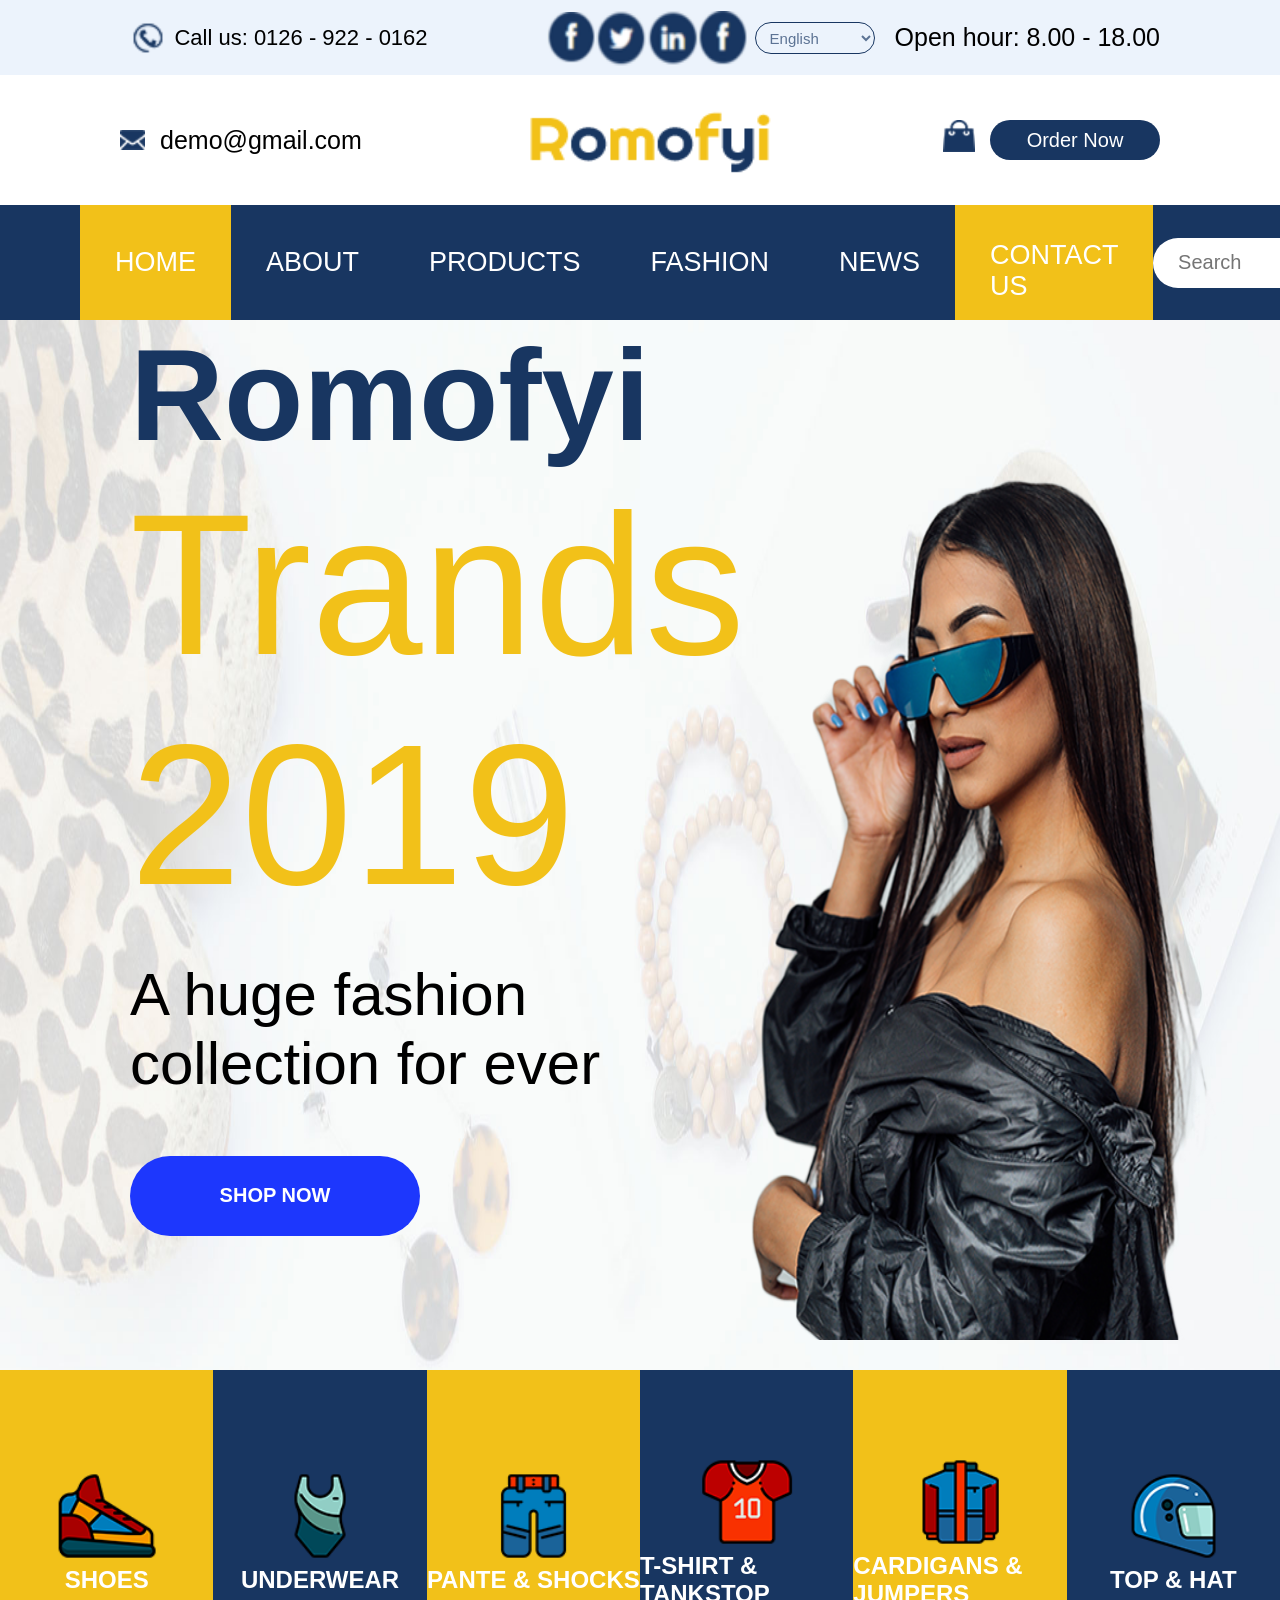
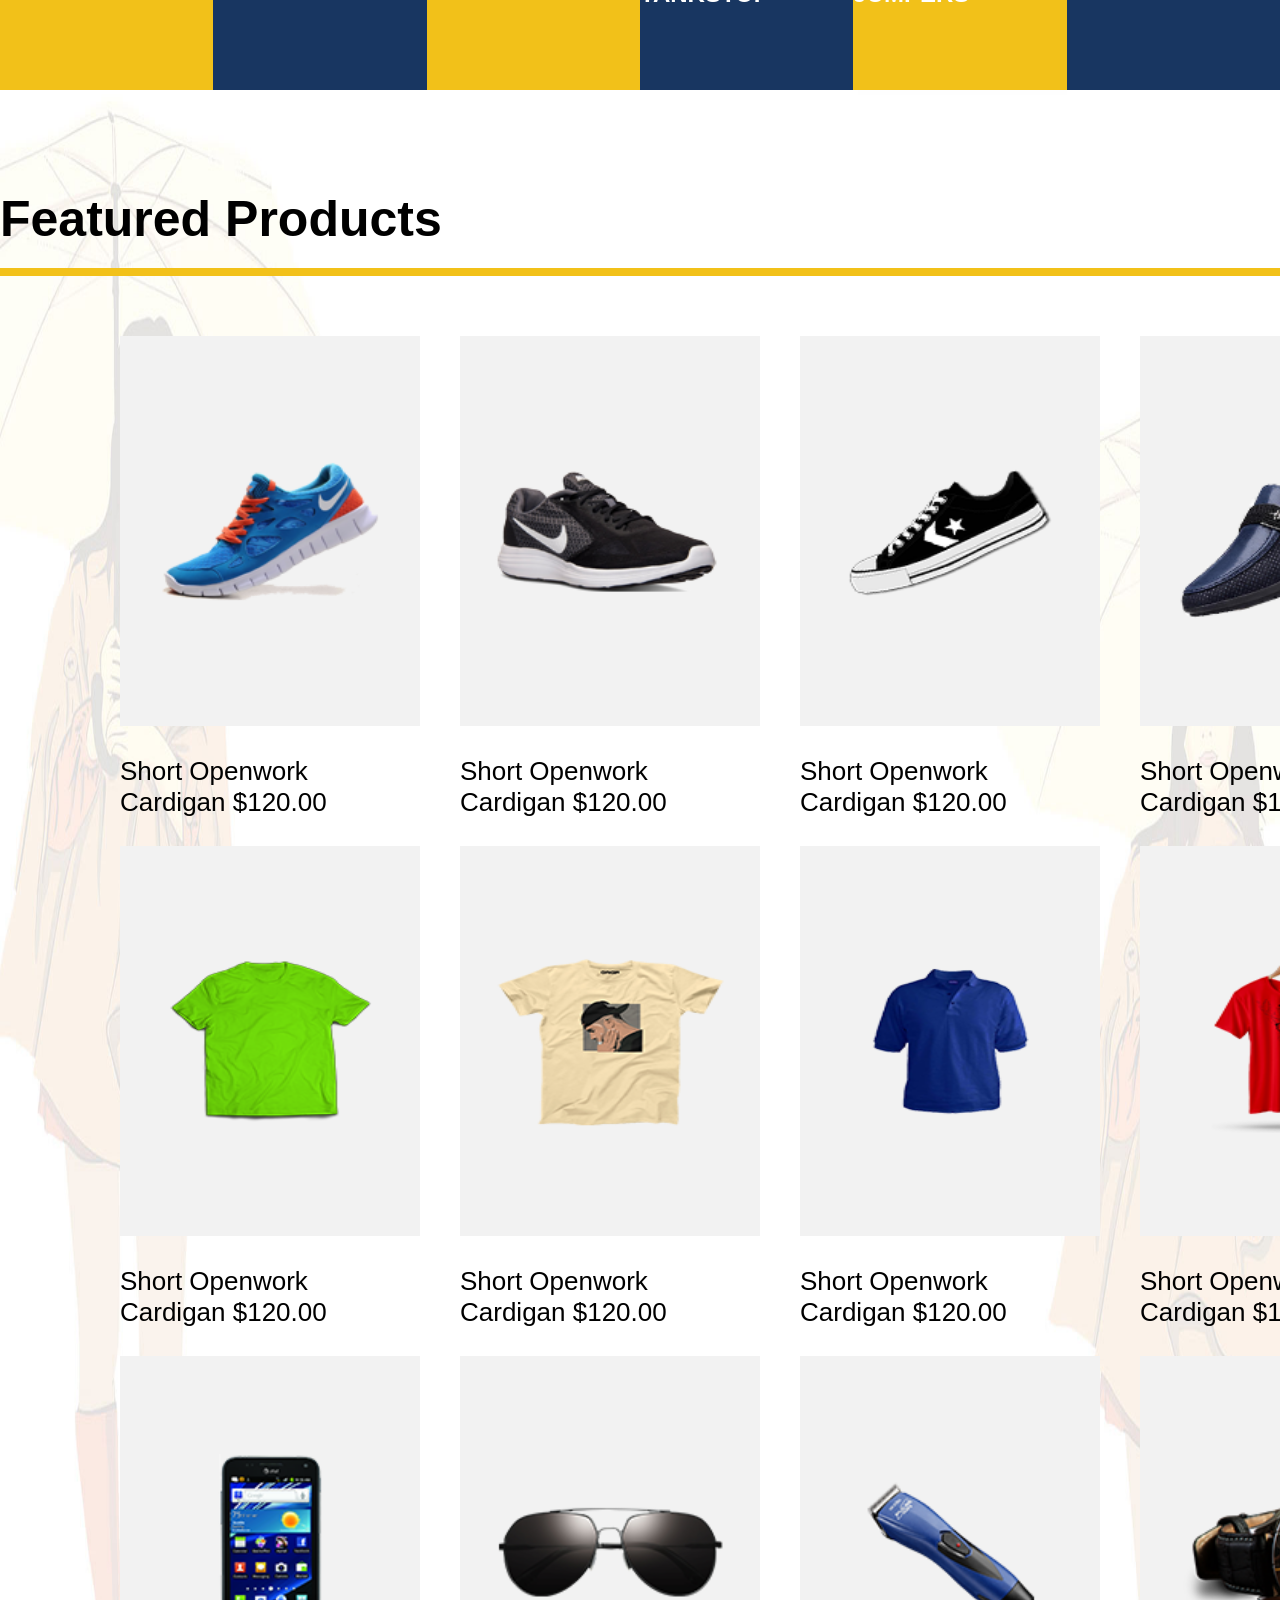
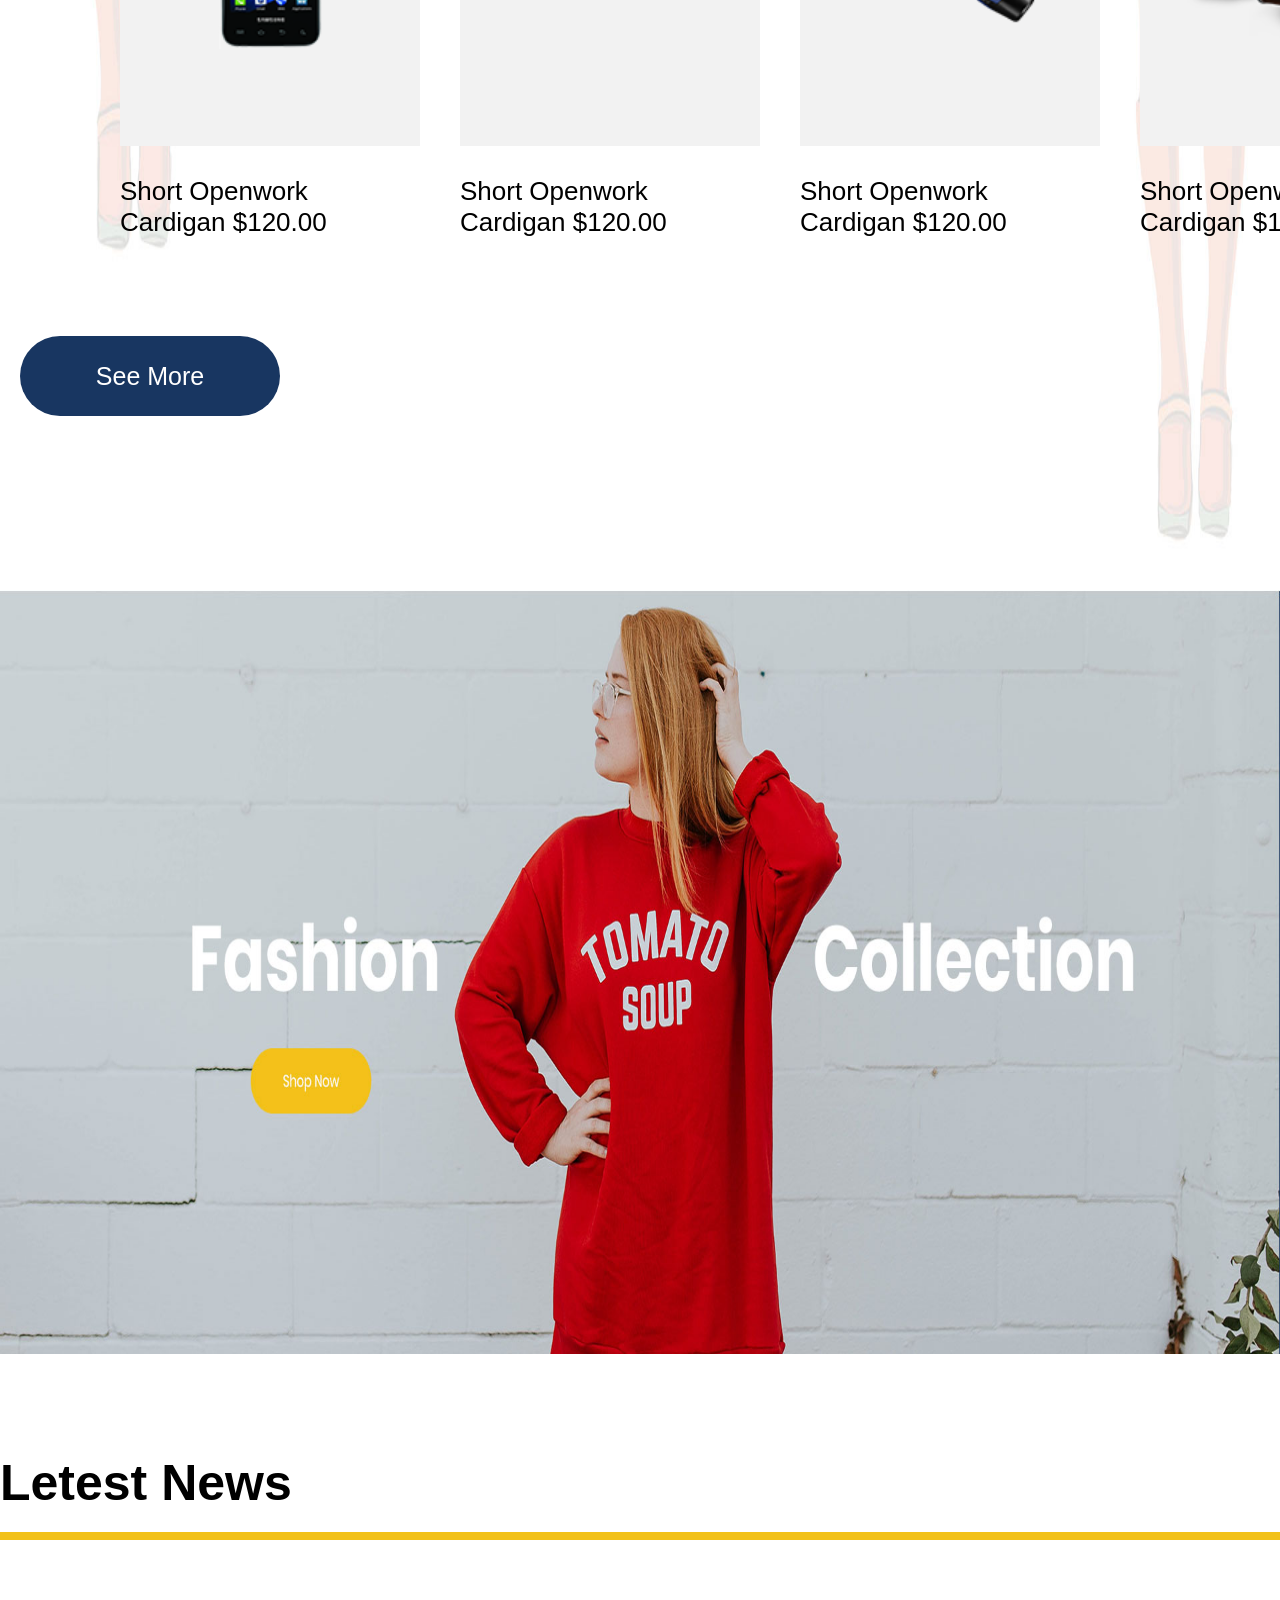
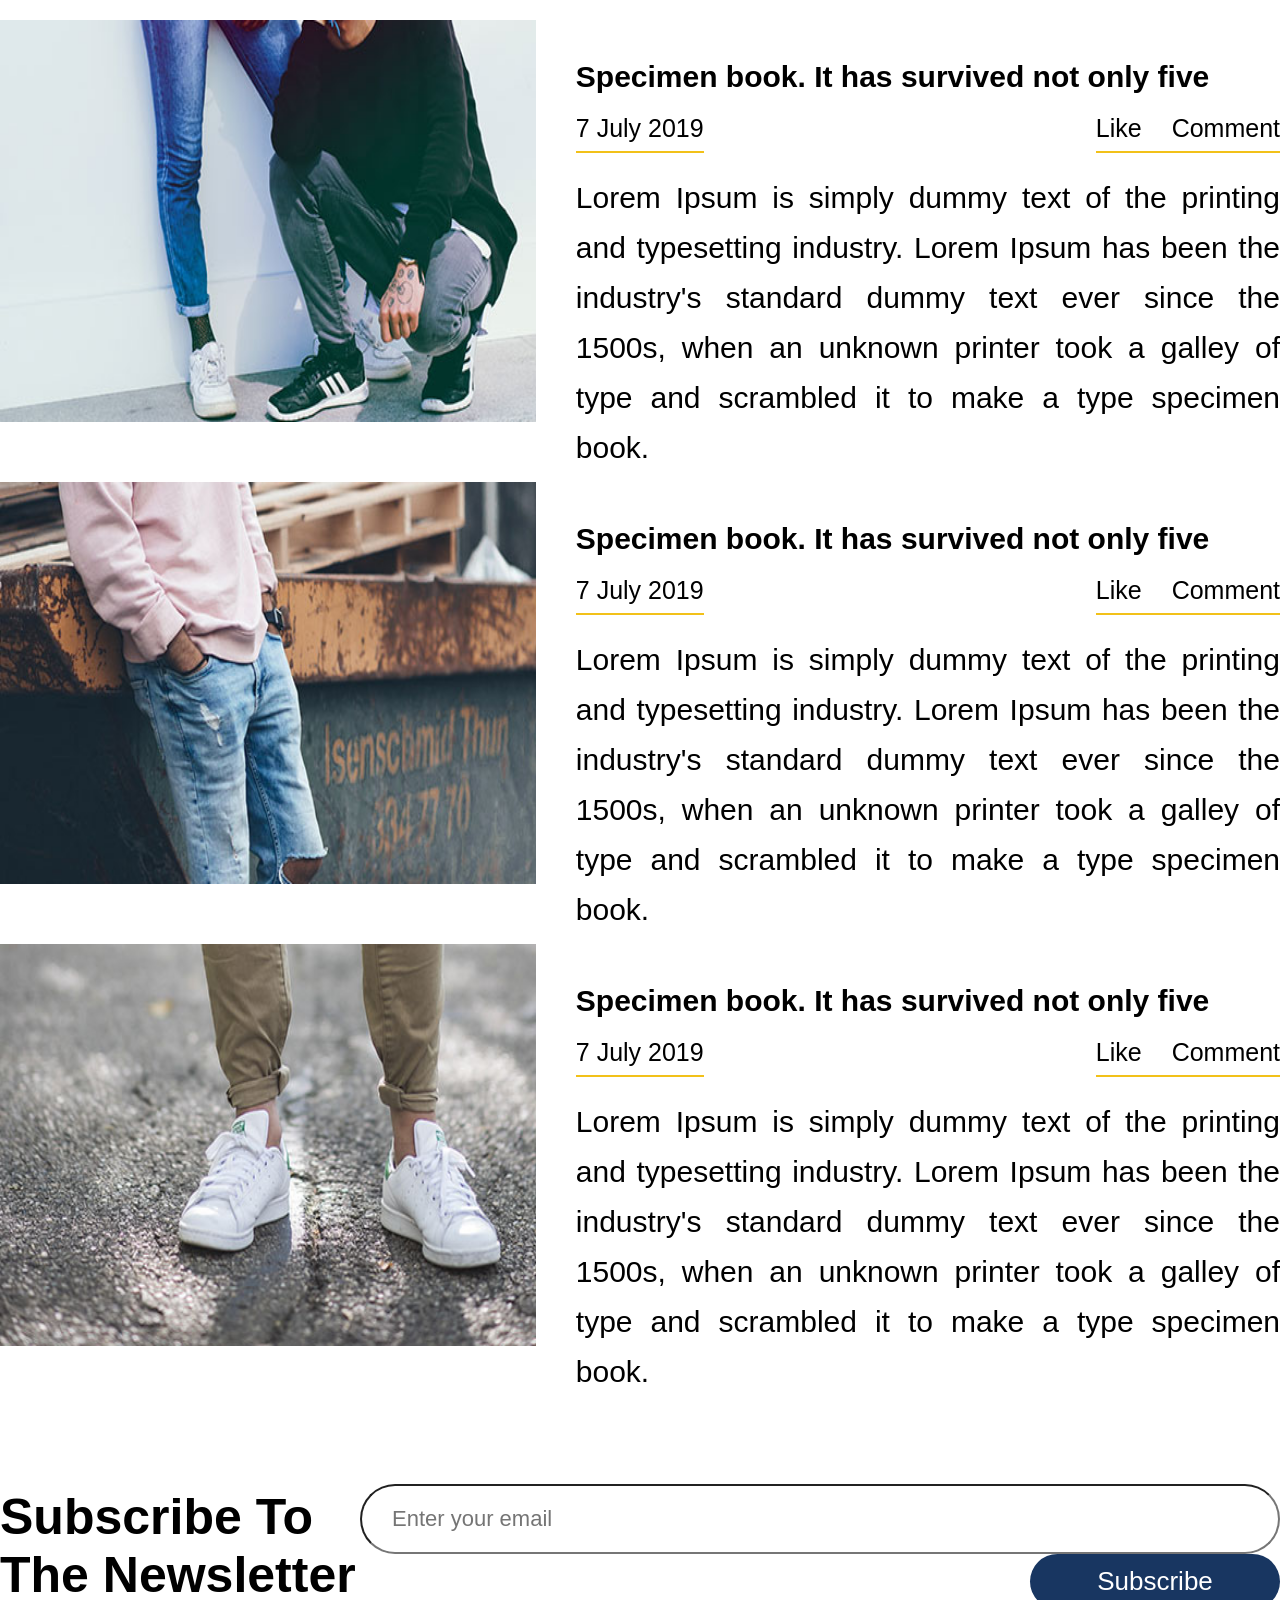
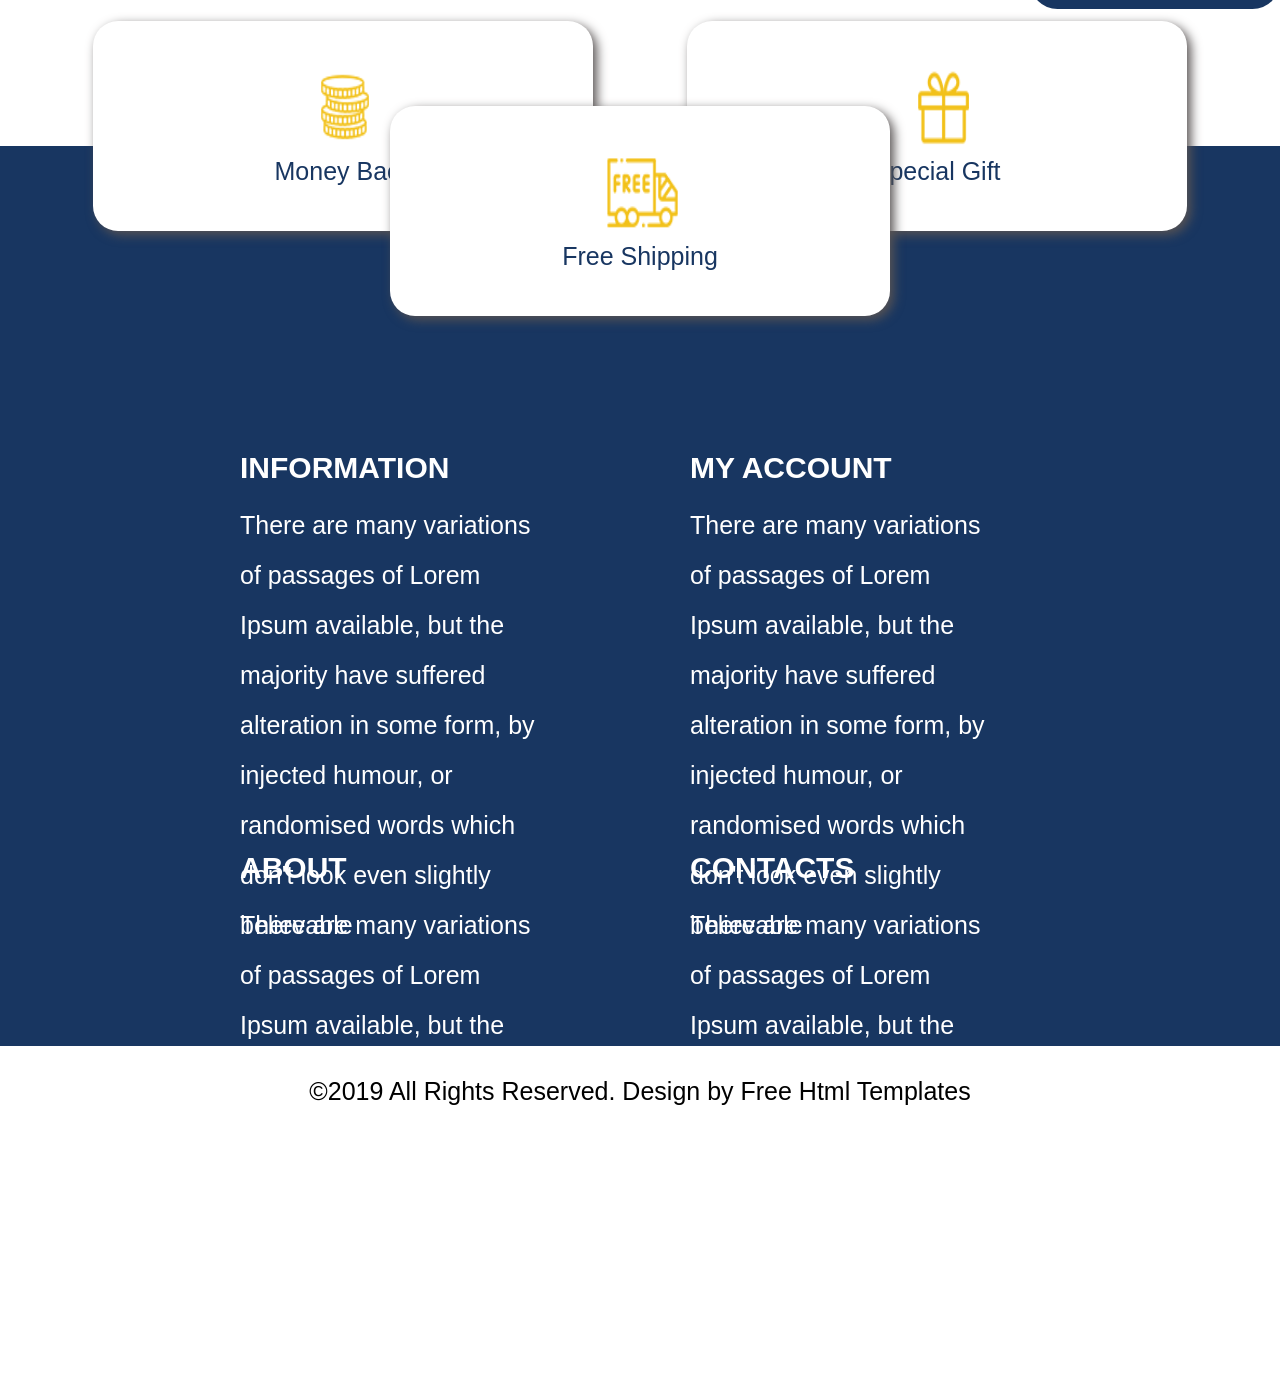
==== index.html @ 53d7abd3 "alteracao_1" ====
<!DOCTYPE html>
<html lang="pt-br">

<head>
    <title>Romofyi</title>
    <link rel="stylesheet" href="romofyi.css">
    <link rel="icon" href="favicons/iconeLogo.png" type="image/png">
    <link rel="stylesheet"
        href="url('https://fonts.googleapis.com/css2?family=Lora:ital,wght@0,400..700;1,400..700&family=Open+Sans:ital,wght@0,300..800;1,300..800&family=Poppins:ital,wght@0,100;0,200;0,300;0,400;0,500;0,600;0,700;0,800;0,900;1,100;1,200;1,300;1,400;1,500;1,600;1,700;1,800;1,900&family=Roboto:ital,wght@0,100;0,300;0,400;0,500;0,700;0,900;1,100;1,300;1,400;1,500;1,700;1,900&display=swap');">
</head>

<body>
    <header>
        <div class="container1">

            <ul class="topo_esquerdo">
                <li id="call"><img src="favicons/call.png" alt="Ícone Telefone"></li>
                <li> Call us: 0126 - 922 - 0162</li>
            </ul>

            <ul class="icones_topo_centro">
                <li><img src="favicons/facebook.png" alt="Ícone Facebook" class="icone central1"></li>
                <li><img src="favicons/twitter.png" alt="Ícone Twitter" class="icone central2"></li>
                <li><img src="favicons/linkedin.png" alt="Ícone linkedin" class="icone central3"></li>
                <li><img src="favicons/facebook.png" alt="Ícone Instagram" Class="icone central4"></li>
            </ul>

            <form>
                <ul class="topodireita">
                    <li><select id="idioma">
                            <option>English</option>
                            <option>Portuguese</option>
                            <option>Italiano</option>
                            <option>Español</option>
                        </select></li>
                    <li id="open">Open hour: 8.00 - 18.00</li>
                </ul>
            </form>

        </div>

        <div class="container2">

            <ul class="cont_email">
                <li><img src="favicons/email.png" alt="Ícone E-mail" class="logo_email"></li>
                <li id="email_loja">demo@gmail.com</li>
            </ul>

            <ul>
                <li class="centro2"><img src="images/logo.png" alt="Logo Romofyi" id="logo"></li>
            </ul>

            <ul class="linha2">
                <li><img src="favicons/sacola.png" alt="Ícone Sacola" class="icone_sacola"></li>
                <li><button id="botao1">Order Now</button></li>
            </ul>
    </header>
    </div>

    <div class="container3">

        <nav>

            <ul class="linha3">
                <li class="yellow barra">HOME</li>
                <li class="barra">ABOUT</li>
                <li class="barra">PRODUCTS</li>
                <li class="barra">FASHION</li>
                <li class="barra">NEWS</li>
                <li class="yellow barra">CONTACT US</li>
            </ul>

        </nav>

        <input type="search" id="pesquisa" placeholder="Search">

    </div>

    <div class="container4">

        <div class="trands">
            <p id="romofyi">Romofyi</p>
            <p id="t2019">Trands 2019</p>
            <p id="huge">A huge fashion collection for ever</p>
            <button id="shop">SHOP NOW</button>
        </div>
        <div id="muie">
            <img src="images/ban_img.png" alt="ban" id="mulher">
        </div>

    </div>

    <div class="container5">

        <div id="shoes">
            <img src="images/shoes.png" alt="Imagem Shoes" id="tamanho_imgs_produtos">
            <p class="tipos_produtos">SHOES</p>

        </div>

        <div id="underware">
            <img src="images/underwear.png" alt="Imagem Underware" id="tamanho_imgs_produtos">
            <p class="tipos_produtos">UNDERWEAR</p>

        </div>

        <div id="pante">
            <img src="images/pent.png" alt="Imagem pent" id="tamanho_imgs_produtos">
            <p class="tipos_produtos">PANTE & SHOCKS</p>

        </div>
        <div id="tankstop">
            <img src="images/t_shart.png" alt="Imagem Camiseta" id="tamanho_imgs_produtos">
            <P class="tipos_produtos">T-SHIRT & TANKSTOP</P>

        </div>
        <div id="jumpers">
            <img src="images/jakit.png" alt="Imagem Capacete" id="tamanho_imgs_produtos">
            <P class="tipos_produtos">CARDIGANS & JUMPERS</P>

        </div>
        <div id="hat">
            <img src="images/helbet.png" alt="" id="tamanho_imgs_produtos">
            <P class="tipos_produtos">TOP & HAT</P>
        </div>

    </div>

    <div class="container6">



        <div class="featured canto">
            <p id="fp">Featured Products</p>
            <hr id="linhay">
        </div>
        <main>
            <figure class="compra">

                <div class="boxcard boxcanto">
                    <div class="box box1 canto"><img src="images/shoes1.png" alt="tenis1" class="imag"></div>
                    <div class="lgd">
                        <figcaption class="legenda">Short Openwork Cardigan $120.00</figcaption>
                    </div>
                </div>

                <div class="boxcard">
                    <div class="box box2"><img src="images/shoes2.png" alt="tenis2" class="imag"></div>
                    <div class="lgd">
                        <figcaption class="legenda">Short Openwork Cardigan $120.00</figcaption>
                    </div>
                </div>

                <div class="boxcard">
                    <div class="box box3"><img src="images/shoes3.png" alt="tenis3" class="imag"></div>
                    <div class="lgd">
                        <figcaption class="legenda">Short Openwork Cardigan $120.00</figcaption>
                    </div>
                </div>

                <div class="boxcard">
                    <div class="box box4"><img src="images/shoes4.png" alt="tenis4" class="imag"></div>
                    <div class="lgd">
                        <figcaption class="legenda">Short Openwork Cardigan $120.00</figcaption>
                    </div>
                </div>

                <div class="boxcard">
                    <div class="box box5"><img src="images/shoes5.png" alt="tenis5" class="imag"></div>
                    <div class="lgd">
                        <figcaption class="legenda">Short Openwork Cardigan $120.00</figcaption>
                    </div>
                </div>

                <div class="boxcard boxcanto">
                    <div class="box box6 canto"><img src="images/tisat1.png" alt="camisa1" class="imag"></div>
                    <div class="lgd">
                        <figcaption class="legenda">Short Openwork Cardigan $120.00</figcaption>
                    </div>
                </div>

                <div class="boxcard">
                    <div class="box box7"><img src="images/tisat2.png" alt="camisa2" class="imag"></div>
                    <div class="lgd">
                        <figcaption class="legenda">Short Openwork Cardigan $120.00</figcaption>
                    </div>
                </div>

                <div class="boxcard">
                    <div class="box box8"><img src="images/tisat3.png" alt="camisa3" class="imag"></div>
                    <div class="lgd">
                        <figcaption class="legenda">Short Openwork Cardigan $120.00</figcaption>
                    </div>
                </div>

                <div class="boxcard">
                    <div class="box box9"><img src="images/tisat4.png" alt="camisa4" class="imag"></div>
                    <div class="lgd">
                        <figcaption class="legenda">Short Openwork Cardigan $120.00</figcaption>
                    </div>
                </div>

                <div class="boxcard">
                    <div class="box box10"><img src="images/tisat5.png" alt="camisa5" class="imag"></div>
                    <div class="lgd">
                        <figcaption class="legenda">Short Openwork Cardigan $120.00</figcaption>
                    </div>
                </div>

                <div class="boxcard boxcanto">
                    <div class="box box11 canto"><img src="images/mix1.png" alt="mix1" class="imag"></div>
                    <div class="lgd">
                        <figcaption class="legenda">Short Openwork Cardigan $120.00</figcaption>
                    </div>
                </div>

                <div class="boxcard">
                    <div class="box box12"><img src="images/mix2.png" alt="mix2" class="imag"></div>
                    <div class="lgd">
                        <figcaption class="legenda">Short Openwork Cardigan $120.00</figcaption>
                    </div>
                </div>

                <div class="boxcard">
                    <div class="box box13"><img src="images/mix3.png" alt="mix3" class="imag"></div>
                    <div class="lgd">
                        <figcaption class="legenda">Short Openwork Cardigan $120.00</figcaption>
                    </div>
                </div>

                <div class="boxcard">
                    <div class="box box14"><img src="images/mix4.png" alt="mix4" class="imag"></div>
                    <div class="lgd">
                        <figcaption class="legenda">Short Openwork Cardigan $120.00</figcaption>
                    </div>
                </div>

                <div class="boxcard">
                    <div class="box box15"><img src="images/mix5.png" alt="mix5" class="imag"></div>
                    <div class="lgd">
                        <figcaption class="legenda">Short Openwork Cardigan $120.00</figcaption>
                    </div>
                </div>
        </main>
        </figure>

        <div id="seemore"><button id="see">See More</button></div>

    </div>


    <div class="container7">
        <img src="images/fashion.jpg" id="Imagem_inferior_menina_vermelho">
    </div>

    <div class="container8">

        <div class="letest">

            <article>
                <p id="ln">Letest News</p>
                <hr id="linhay" class="linhay2">


                <div class="notbox">
                    <img src="images/news_img1.jpg" class="news" id="im1">
                    <div class="boxtexto">
                        <p class="titnot">Specimen book. It has survived not only five</p>
                        <div>

                            <div class="data">
                                <p class="july">7 July 2019 </p>

                                <div class="inferno">
                                    <p class="like">Like</p>
                                    <p class="comment">Comment</p>
                                </div>

                            </div>

                        </div>
                        <p class="tgrande">Lorem Ipsum is simply dummy text of the printing and typesetting industry.
                            Lorem
                            Ipsum has been the industry's standard dummy text ever since the 1500s, when an unknown
                            printer
                            took a galley of type and scrambled it to make a type specimen book.</p>
                    </div>


                </div>

                <div class="notbox">
                    <img src="images/news_img2.jpg" class="news">
                    <div class="boxtexto">
                        <p class="titnot">Specimen book. It has survived not only five</p>
                        <div>

                            <div class="data">

                                <p class="july">7 July 2019 </p>

                                <div class="inferno">
                                    <p class="like">Like</p>
                                    <p class="comment">Comment</p>
                                </div>

                            </div>

                        </div>
                        <p class="tgrande">Lorem Ipsum is simply dummy text of the printing and typesetting industry.
                            Lorem
                            Ipsum has been the industry's standard dummy text ever since the 1500s, when an unknown
                            printer
                            took a galley of type and scrambled it to make a type specimen book.</p>
                    </div>


                </div>

                <div class="notbox">
                    <img src="images/news_img3.jpg" class="news">
                    <div class="boxtexto">
                        <p class="titnot">Specimen book. It has survived not only five</p>
                        <div>
                            <div class="data">

                                <p class="july">7 July 2019 </p>

                                <div class="inferno">
                                    <p class="like">Like</p>
                                    <p class="comment">Comment</p>
                                </div>

                            </div>

                        </div>
                        <p class="tgrande">Lorem Ipsum is simply dummy text of the printing and typesetting industry.
                            Lorem
                            Ipsum has been the industry's standard dummy text ever since the 1500s, when an unknown
                            printer
                            took a galley of type and scrambled it to make a type specimen book.</p>
                    </div>


                </div>

            </article>
            <div class="newbox">
                <p class="subscribe">Subscribe To The Newsletter</p>
                <form action="">
                    <div class="boxemail">
                        <input type="email" id="gmail" placeholder="Enter your email" required>
                        <button class="bsubscribe">Subscribe</button>
                </form>
            </div>

        </div>



    </div>

    <div class="container9">


        <div class="money caixab">
            <div class="txt">
                <img src="images/icon_mony.png" alt="imagem moedas" id="alinhamento_imagem">
                <p>Money Back</p>
            </div>
        </div>

        <div class="special caixab">
            <div class="txt">
                <img src="images/icon_gift.png" alt="imagem presente" id="alinhamento_imagem">
                <p>Special Gift</p>
            </div>
        </div>

        <div class="shipping caixab">
            <div class="txt">
                <img src="images/icon_car.png" alt="imagem entrega" id="imagem_carrinho">
                <p>Free Shipping</p>
            </div>
        </div>


        <footer>
            <div class="conttxt">
                <div class="boxfim">
                    <p class="tt">INFORMATION</p>
                    <p id="descricao">There are many variations of passages of Lorem Ipsum available, but the majority
                        have suffered
                        alteration in some form, by injected humour, or randomised words which don't look even slightly
                        believable</p>
                </div>
                <div class="boxfim">
                    <p class="tt">MY ACCOUNT</p>
                    <p id="descricao">There are many variations of passages of Lorem Ipsum available, but the majority
                        have suffered
                        alteration in some form, by injected humour, or randomised words which don't look even slightly
                        believable</p>
                </div>
                <div class="boxfim">
                    <p class="tt">ABOUT</p>
                    <p id="descricao">There are many variations of passages of Lorem Ipsum available, but the majority
                        have suffered
                        alteration in some form, by injected humour, or randomised words which don't look even slightly
                        believable</p>
                </div>
                <div class="boxfim">
                    <p class="tt">CONTACTS</p>
                    <p id="descricao">There are many variations of passages of Lorem Ipsum available, but the majority
                        have suffered
                        alteration in some form, by injected humour, or randomised words which don't look even slightly
                        believable</p>
                </div>
            </div>

    </div>


    <div class="container10">
        <div class="rodape">©2019 All Rights Reserved. Design by Free Html Templates</div>
    </div>
    </footer>
</body>

</html>
---- romofyi.css ----
*,
*::before,
*::after {
    box-sizing: border-box;
}

* {
    margin: 0;
}


body {
    font-family: "Poppins", normal, sans-serif;
}

img,
picture,
video,
canvas,
svg {
    display: block;
    max-width: 100%;
}

.container1 {
    background-color: #ecf3fc;
    display: flex;
    justify-content: space-between;
    height: 75px;
    align-items: center;
    font-size: 25px;
    padding-left: 0px;
    padding-left: 120px;
    padding-right: 120px;
}

ul {
    list-style-type: none;
    padding-left: 0px;
}

.topo_esquerdo {
    font-size: 22px;
    width: 320px;
    height: 70px;
    display: flex;
    justify-content: center;
    align-items: center;
}

.icones_topo_centro {
    display: flex;
    width: 200px;
    height: 50px;
    margin-left: 100px;
    justify-content: center;
    align-items: center;
}

.central1 {
    width: 54px;
    height: 51px;
}

.central2 {
    width: 58px;
    height: 59px;
}

.central3 {
    width: 58px;
    height: 60px;
}

.central4 {
    width: 55px;
    height: 54px;
}

#call {
    padding-right: 10px;
}

.topodireita {
    display: flex;
    padding-left: 0px;
}

.container2 {
    background-color: #ffffff;
    display: flex;
    justify-content: space-between;
    height: 130px;
    align-items: center;
    font-size: 25px;
    padding-left: 0px;
    padding-left: 120px;
    padding-right: 120px;
}

.cont_email {
    display: flex;
    justify-content: center;
    align-items: center;
}

.logo_email {
    width: 25px;
    height: 20px;
    margin-right: 15px;
}

ul {
    list-style-type: none;
}

.linha2 {
    display: flex;
}

.centro2 {
    margin-left: 20px;
    margin-right: 20px;
}

#logo {
    width: 250px;
    height: 75px;
}

.icone_sacola {
    justify-content: center;
    align-items: center;
    margin-right: 15px;
}

#botao1 {
    width: 100px;
    height: 30px;
}

#botao1:hover {
    background-color: #f2c119;
    color: #183661;
    cursor: pointer;
}

.container3 {
    display: flex;
    height: 115px;
    background-color: #183661;
    justify-content: space-between;
    align-items: center;
    color: #ffffff;
    font-size: 27px;
    max-width: 100%;
    cursor: pointer;
}

.linha3 {
    display: flex;
    margin-left: 80px;
    height: 115px;
}

.yellow {
    background-color: #f2c119;
}


.barra {
    padding: 35px;
    align-items: center;
    align-content: center;
}

#pesquisa {
    border-radius: 25px;
    border-style: none;
    width: 500px;
    height: 50px;
    margin-right: 120px;
    font-size: 20px;
    padding-left: 25px;
}

.container4 {
    background-image: url(images/banner.jpg);
    background-repeat: no-repeat;
    background-size: 100% 1050px;
    height: 1050px;
    align-content: center;
    display: flex;
}

.trands {
    font-size: 70px;
    height: 800px;
    width: 100%;
    align-content: center;
    margin-left: 130px;
}

#shop {
    height: 60px;
    width: 200px;
}

#shop:hover {
    background-color: #f2c119;
    color: #183661;
    cursor: pointer;
}

#mulher {
    height: 870px;
    width: 1050px;
}

#muie {
    height: 1000px;
    align-items: flex-end;
    margin-top: 150px;
    margin-right: 50px;
}

#romofyi {
    color: #183661;
    font-size: 130px;
    font-weight: bold;
}

#t2019 {
    color: #f2c119;
    font-size: 200px;
}

#huge {
    font-size: 60px;
    margin-top: 30px;
    margin-bottom: 40px;
}

#shop {
    background-color: #1d37fd;
    color: #ffffff;
    border-radius: 40px;
    border: none;
    font-weight: bold;
    width: 290px;
    height: 80px;
    font-size: 20px;
}

#itembloco {
    display: flex;
    width: 100%;
    height: 300px;
    padding-left: 0px;
    list-style-type: none;
    align-content: center;
    align-items: center;
    justify-content: center;
}

.item {
    width: 400px;
    height: 300px;
    align-content: center;
    align-items: center;
    color: #ffffff;
    font-weight: bold;
    justify-content: center;
    align-items: center;
}

.y {
    background-color: #f2c119;
    text-align: center;

}

.b {
    background-color: #183661;
    text-align: center;
}


.container5 {
    display: flex;
    justify-content: center;
    align-items: center;
    margin: 0 auto;
    width: 100%;
    height: 320px;
    background-color: #183661;
}

#shoes,
#underware,
#pante,
#tankstop,
#jumpers,
#hat {
    width: 340px;
    height: 100%;
    display: flex;
    flex-direction: column;
    justify-content: center;
    align-items: center;
    box-sizing: border-box;
    cursor: pointer;
}

#shoes,
#pante,
#jumpers {
    background-color: #f2c119;
}

#tamanho_imgs_produtos {
    width: 55%;
    height: auto;
    max-height: 45%;
}

.tipos_produtos {
    font-weight: bold;
    font-size: 150%;
    color: #ffffff;
}


.container6 {
    background-image: url(images/product_bg.jpg);
    background-repeat: no-repeat;
    background-size: 100% 100%;
    background-position: center;
    display: block;
    height: 2100px;
    width: 100%;
}

.imag {
    cursor: pointer;
}

figcaption {
    cursor: pointer;
}

#linhay {
    border-style: none;
    background-color: #f2c119;
    height: 8px;
    width: 1660px;
}

#fp {
    font-weight: bold;
    font-size: 50px;
    margin-bottom: 20px;
}

.featured {
    margin-bottom: 60px;
    padding-top: 100px;
}

.box {
    background-color: #f2f2f2;
    height: 390px;
    width: 300px;
    align-items: center;
    display: flex;
    justify-content: center;
    flex-direction: column;
    margin-left: 40px;
}

.compra {
    display: flex;
    height: 1200px;
    width: 1900px;
    flex-direction: row;
    align-content: space-evenly;
    flex-wrap: wrap;
    text-align: justify;
}



.imag {
    width: 80%;
    height: 50%;
}

.boxcard {
    display: flex;
    flex-direction: column;
}

.lgd {
    text-align: center;
    margin-left: 40px;
}

.legenda {
    font-size: 26px;
    width: 300px;
    height: 60px;
    text-align: left;
    margin-top: 30px;
    margin-bottom: 30px;
}

.boxcanto {
    padding-left: 80px;
}

.container6 {
    margin: 0 auto;
    justify-items: center;
}

#see {
    background-color: #183661;
    color: #ffffff;
    border-radius: 40px;
    border: none;
    width: 260px;
    height: 80px;
    font-size: 25px;
    cursor: pointer;
}

#see:hover {
    background-color: #f2c119;
    color: #183661;
    cursor: pointer;
}


#seemore {
    width: 300px;
    height: 300px;
    justify-content: center;
    padding-left: 20px;
    padding-top: 400px;
}



.container7 {
    width: 100%;
    height: 764px;
}

#Imagem_inferior_menina_vermelho {
    width: 100%;
    height: 100%;
}

.container8 {
    display: block;
    height: 2100px;
    width: 100%;
    justify-items: center;
    margin: 0 auto;
}

#ln {
    font-weight: bold;
    font-size: 50px;
    margin-bottom: 20px;
}

.letest {
    margin-bottom: 60px;
    padding-top: 100px;
}

.news {
    width: 700px;
}

.linhay2 {
    margin-bottom: 80px;
}

.notbox {
    display: flex;
    font-size: 30px;
    padding-bottom: 60px;
}

.tgrande {
    max-width: 100%;
    text-align: justify;
    line-height: 50px;
}

.boxtexto {
    width: 960px;
    height: 402px;
    padding-left: 40px;
    padding-top: 40px;
    padding-bottom: 40px;
}


.data {
    display: flex;
    justify-content: space-between;
    margin-top: 20px;
    margin-bottom: 20px;
    font-size: 25px;
}

.titnot {
    font-weight: bold;
}

.inferno {
    display: flex;
    border-bottom: 2px solid #f2c119;
}

.like {
    padding-right: 30px;
}

.july {
    border-bottom: 2px solid #f2c119;
    padding-bottom: 8px;
}

.newbox {
    justify-content: space-between;
    display: flex;
    height: 280px;
    align-items: center;
    max-width: 100%;
}

.boxemail {
    display: flex;
    flex-direction: column;
    align-items: flex-end;
}

.subscribe {
    font-weight: bold;
    font-size: 50px;
}

#gmail {
    width: 920px;
    height: 70px;
    border-radius: 40px;
    font-size: 22px;
    padding-left: 30px;
}

#idioma {
    background-color: #ecf3fc;
    border-color: #183661;
    color: #5c7394;
    width: 120px;
    height: 32px;
    border-radius: 30px;
    padding-left: 10px;
    font-size: 15px;
}

#open {
    align-content: center;
    padding-left: 20px;
}

.linha3 {
    max-width: 100%;
}

.bsubscribe {
    width: 250px;
    height: 55px;
    background-color: #183661;
    color: #ffffff;
    border-style: none;
    border-radius: 35px;
    font-size: 26px;
}

.bsubscribe:hover {
    background-color: #f2c119;
    color: #183661;
    cursor: pointer;
}

.container9 {
    background-color: #183661;
    height: 900px;
    width: 100%;
    display: flex;
    justify-content: space-evenly;
    align-items: center;
    flex-wrap: wrap;
}

.caixab {
    background-color: #ffffff;
    height: 210px;
    width: 500px;
    border-radius: 25px;
    font-size: 25px;
    color: #183661;
    box-shadow: 4px 4px 11px rgb(88, 83, 83);
    display: flex;
    flex-direction: column;
    justify-content: center;
    align-items: center;
    text-align: center;
    margin-top: -125px;
    cursor: pointer;
}

.txt img {
    width: 80px;
    height: 80px;
    margin-bottom: 10px;
    margin-left: 30px;
    cursor: pointer;
}

.conttxt {
    width: 100%;
    display: flex;
    justify-content: space-evenly;
    flex-wrap: wrap;
    margin-right: 500px;
    padding: 140px;
    color: #ffffff;
}

.boxfim {
    width: 350px;
    height: 400px;
    font-size: 18px;
    line-height: 24px;
    text-align: left;
}

.tt {
    font-weight: bold;
    margin-bottom: 20px;
    font-size: 30px;
}

#imagem_carrinho {
    margin-left: 40px;
}

#descricao {
    line-height: 50px;
    font-size: 25px;
    width: 310px;
    height: 400px;
}

.rodape {
    height: 90px;
    text-align: center;
    align-items: center;
    justify-items: center;
    align-content: center;
    align-items: center;
    justify-content: center;
    font-size: 25px;
}

#botao1 {
    border-style: none;
    background-color: #183661;
    border-radius: 20px;
    width: 170px;
    height: 40px;
    font-size: 20px;
    color: #ffffff;
}
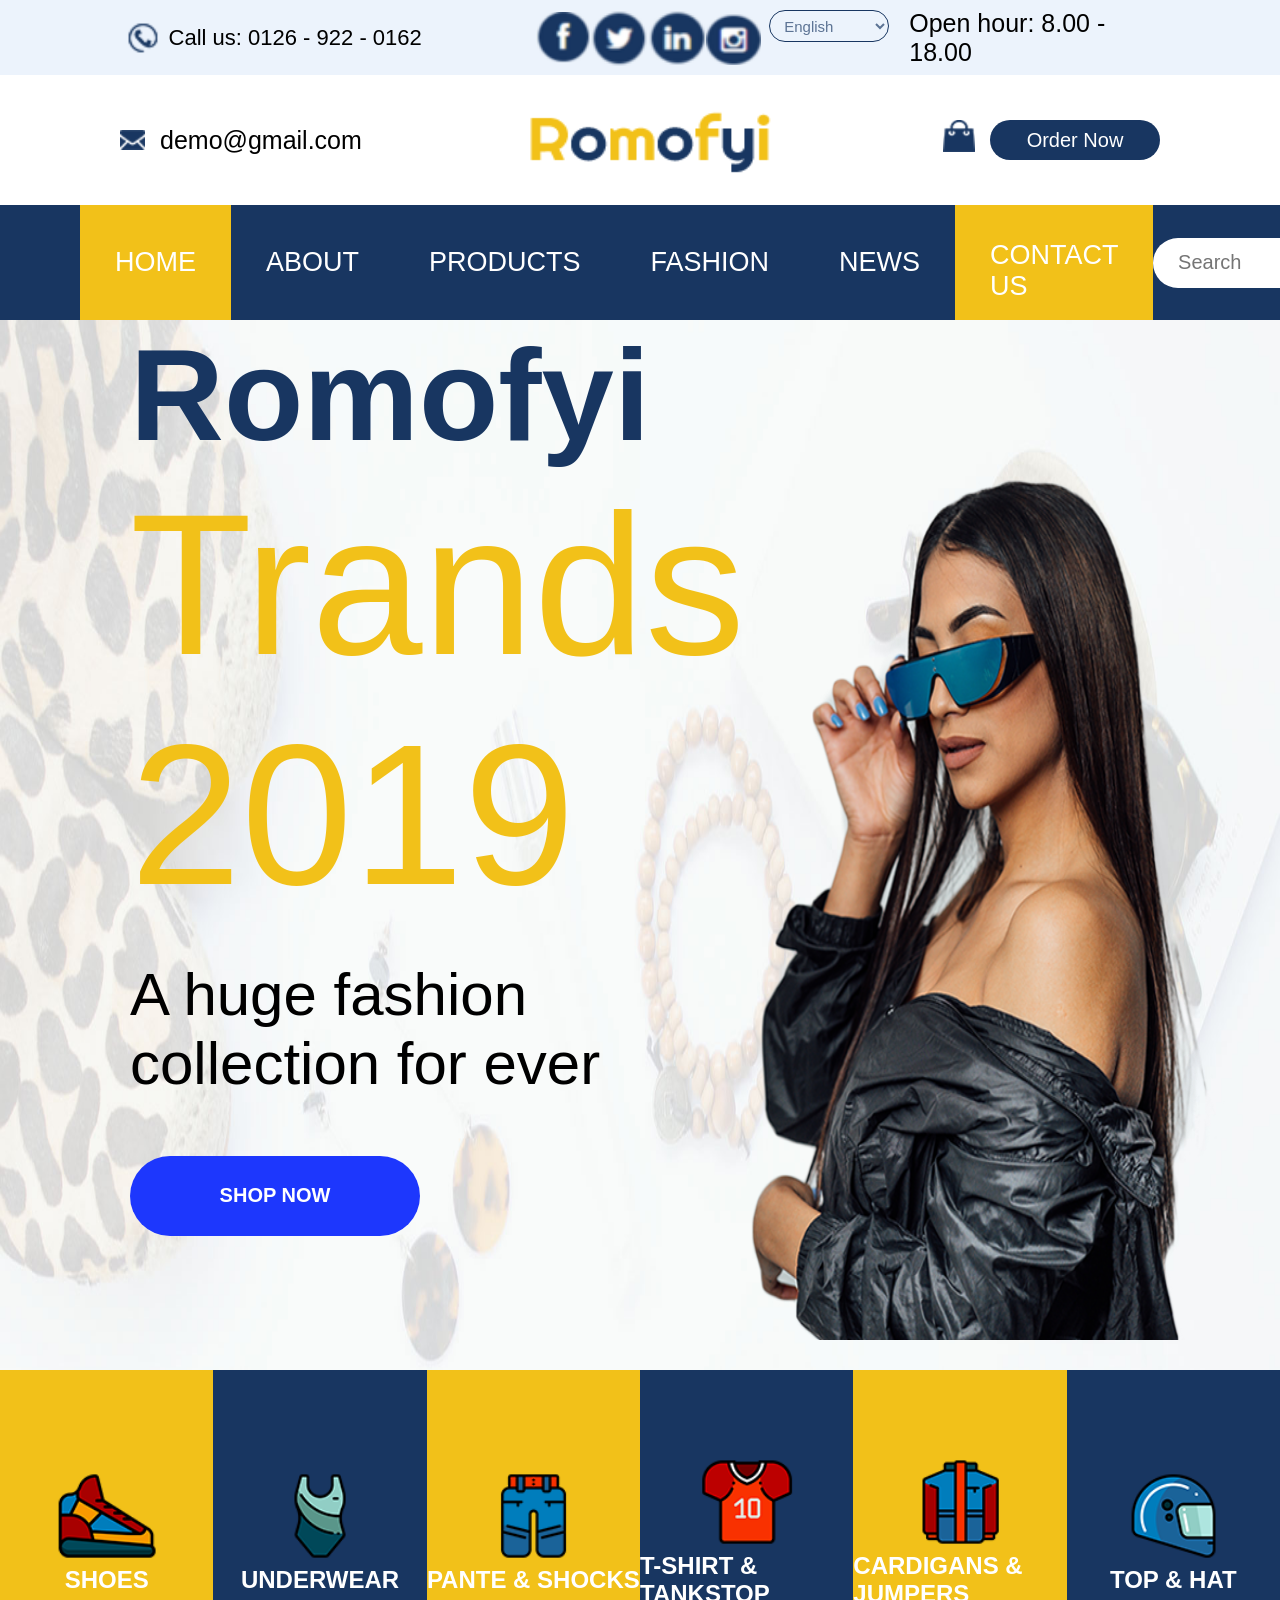
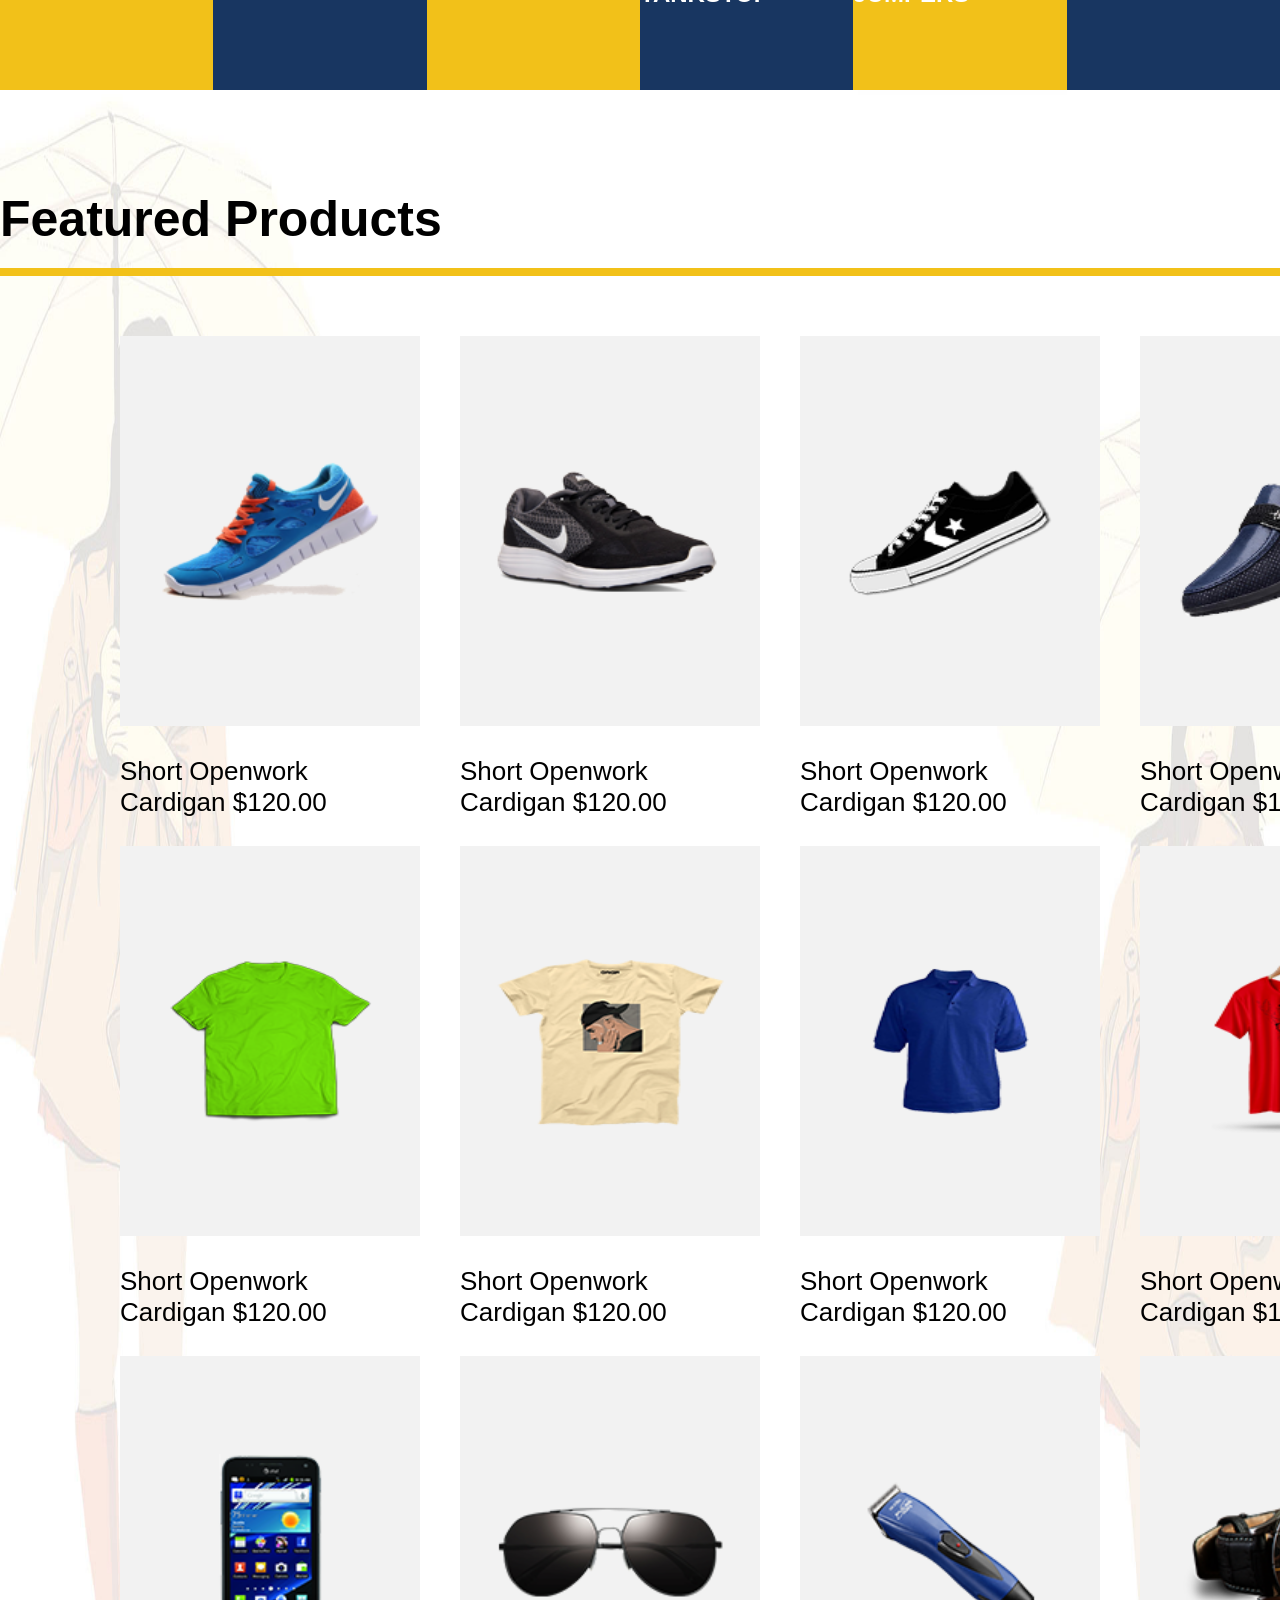
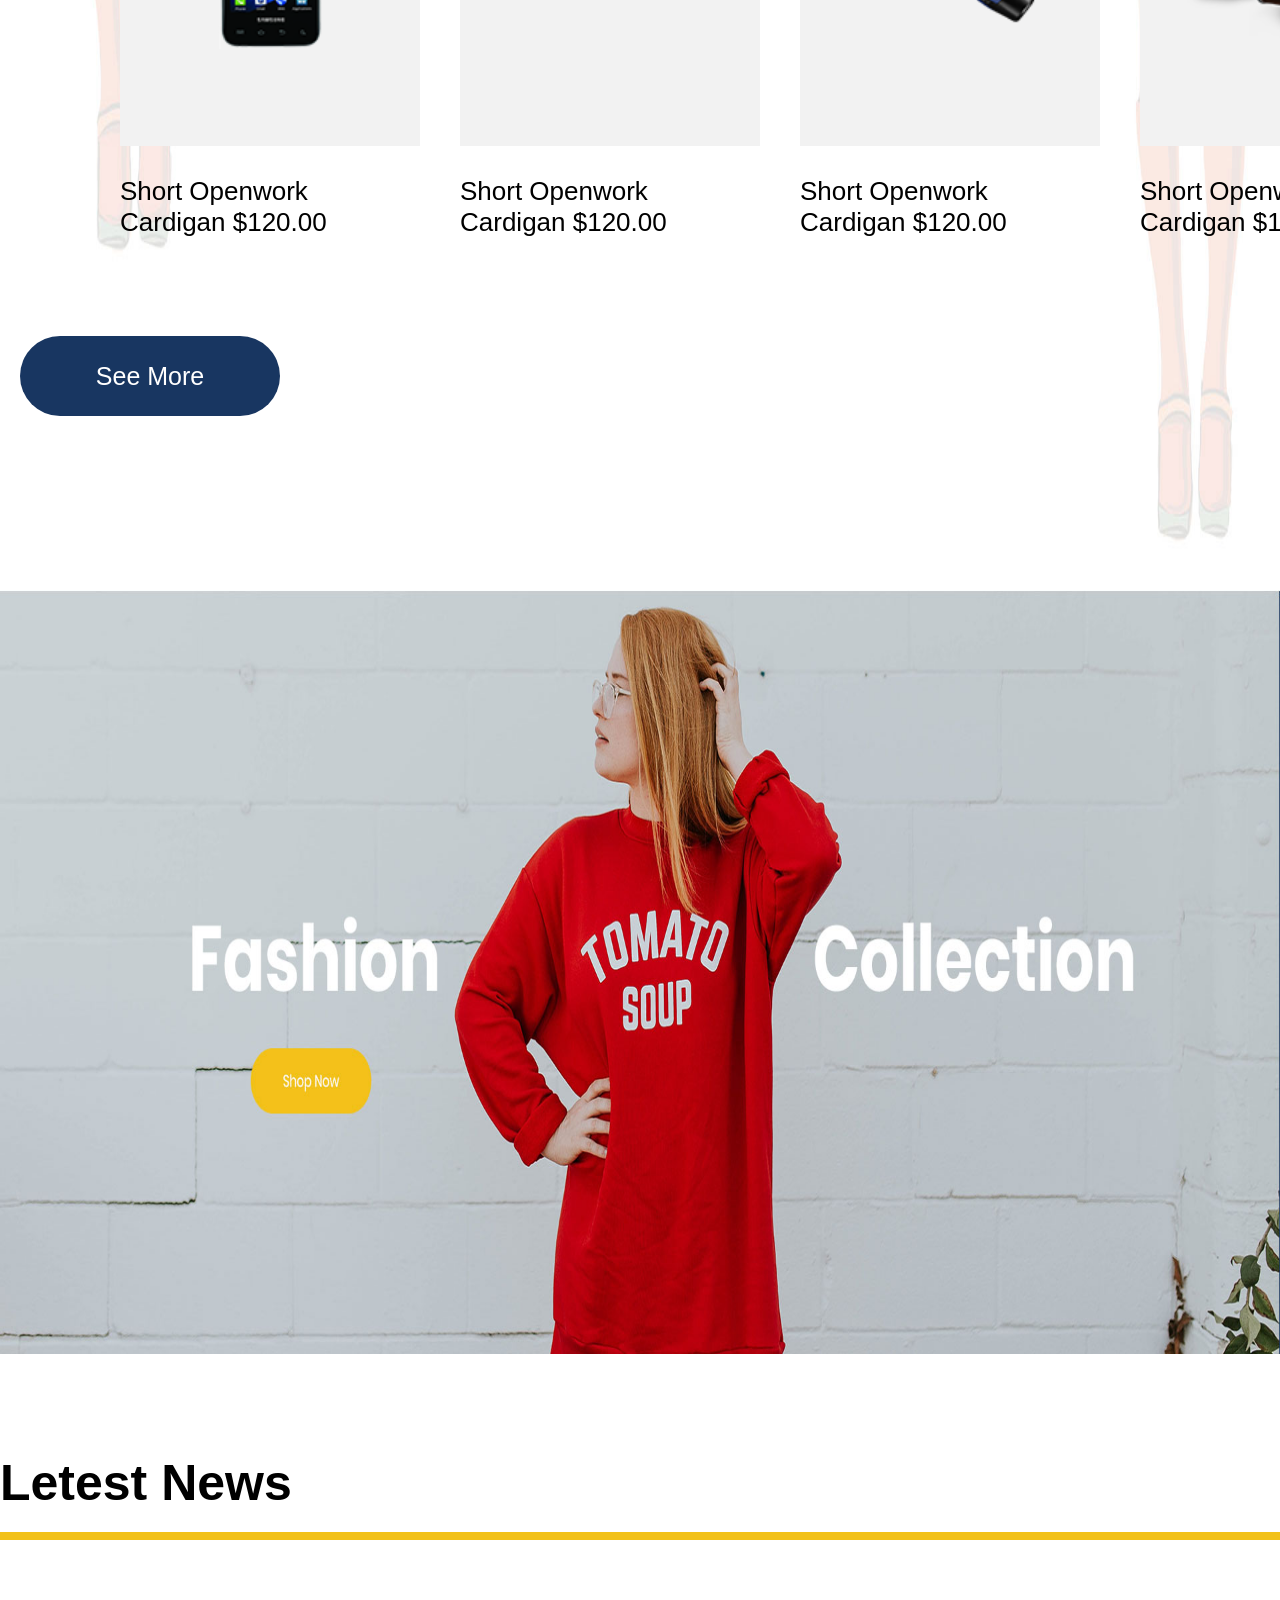
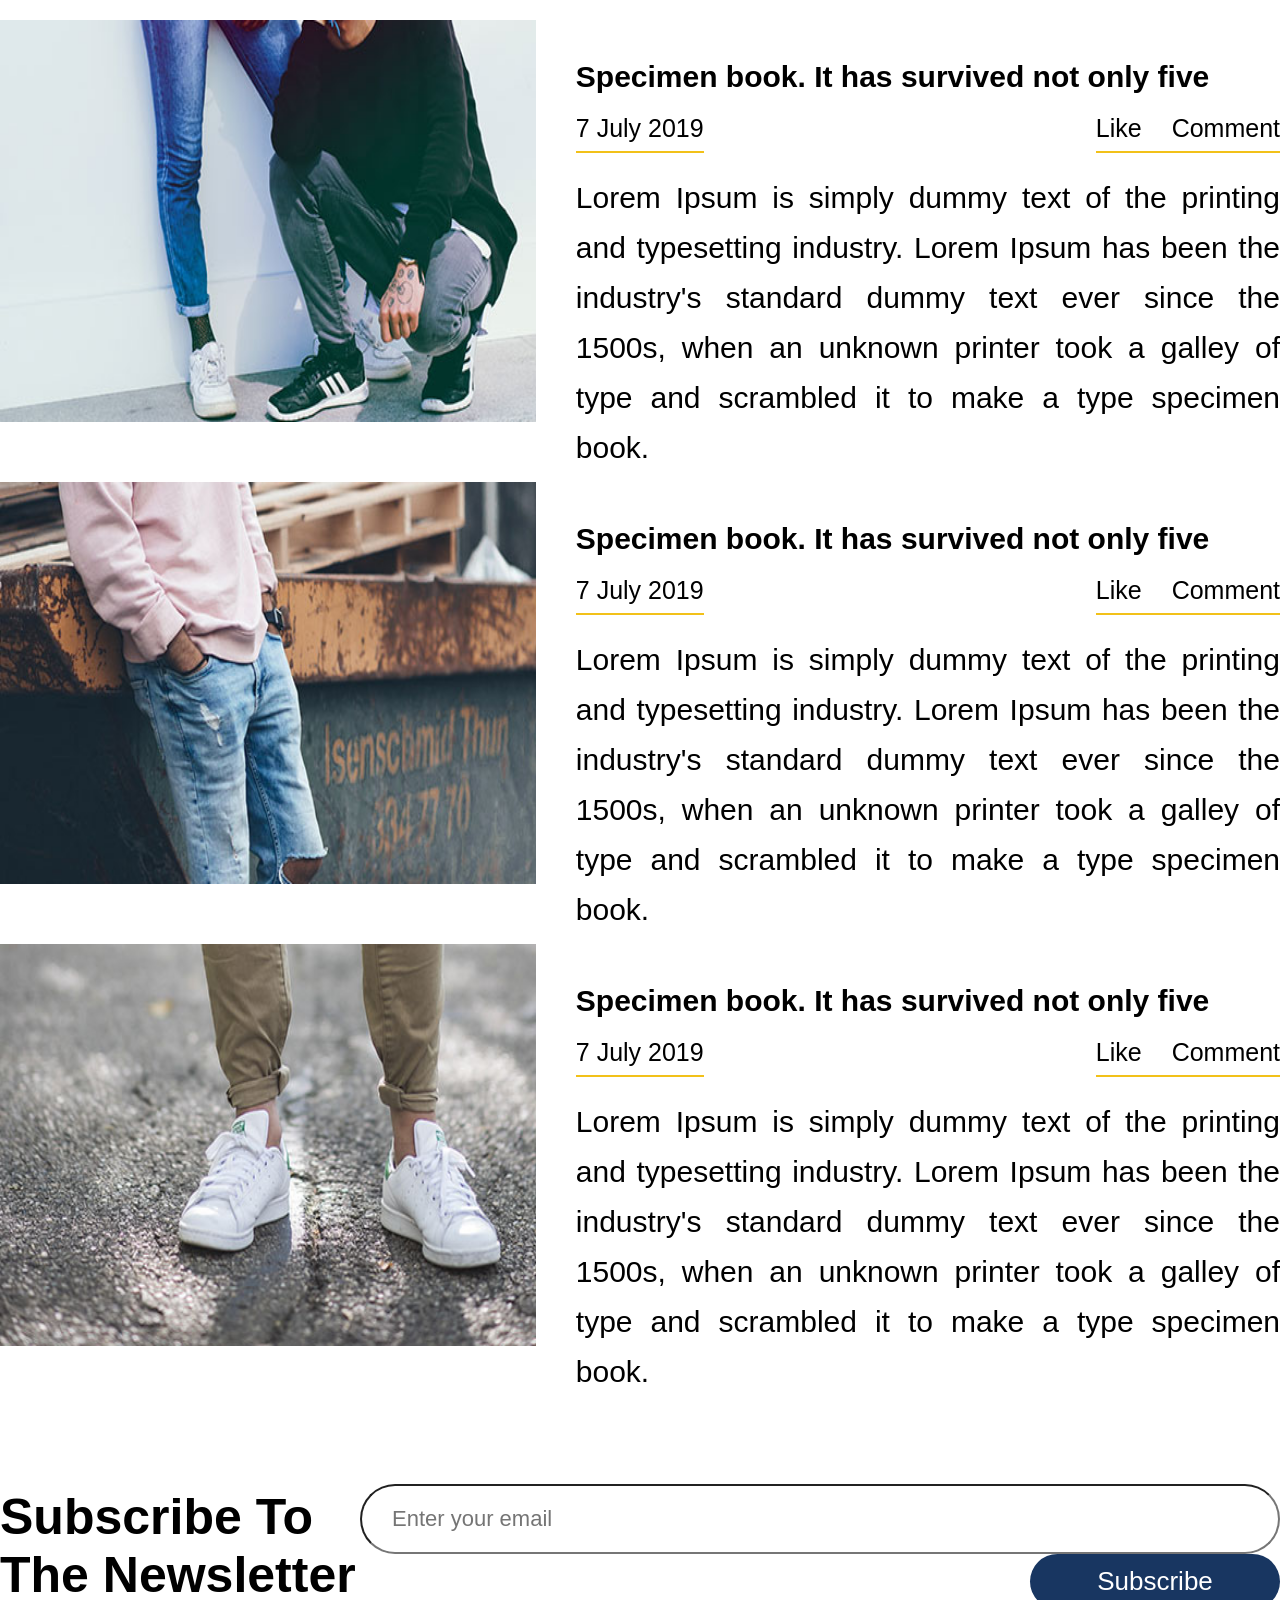
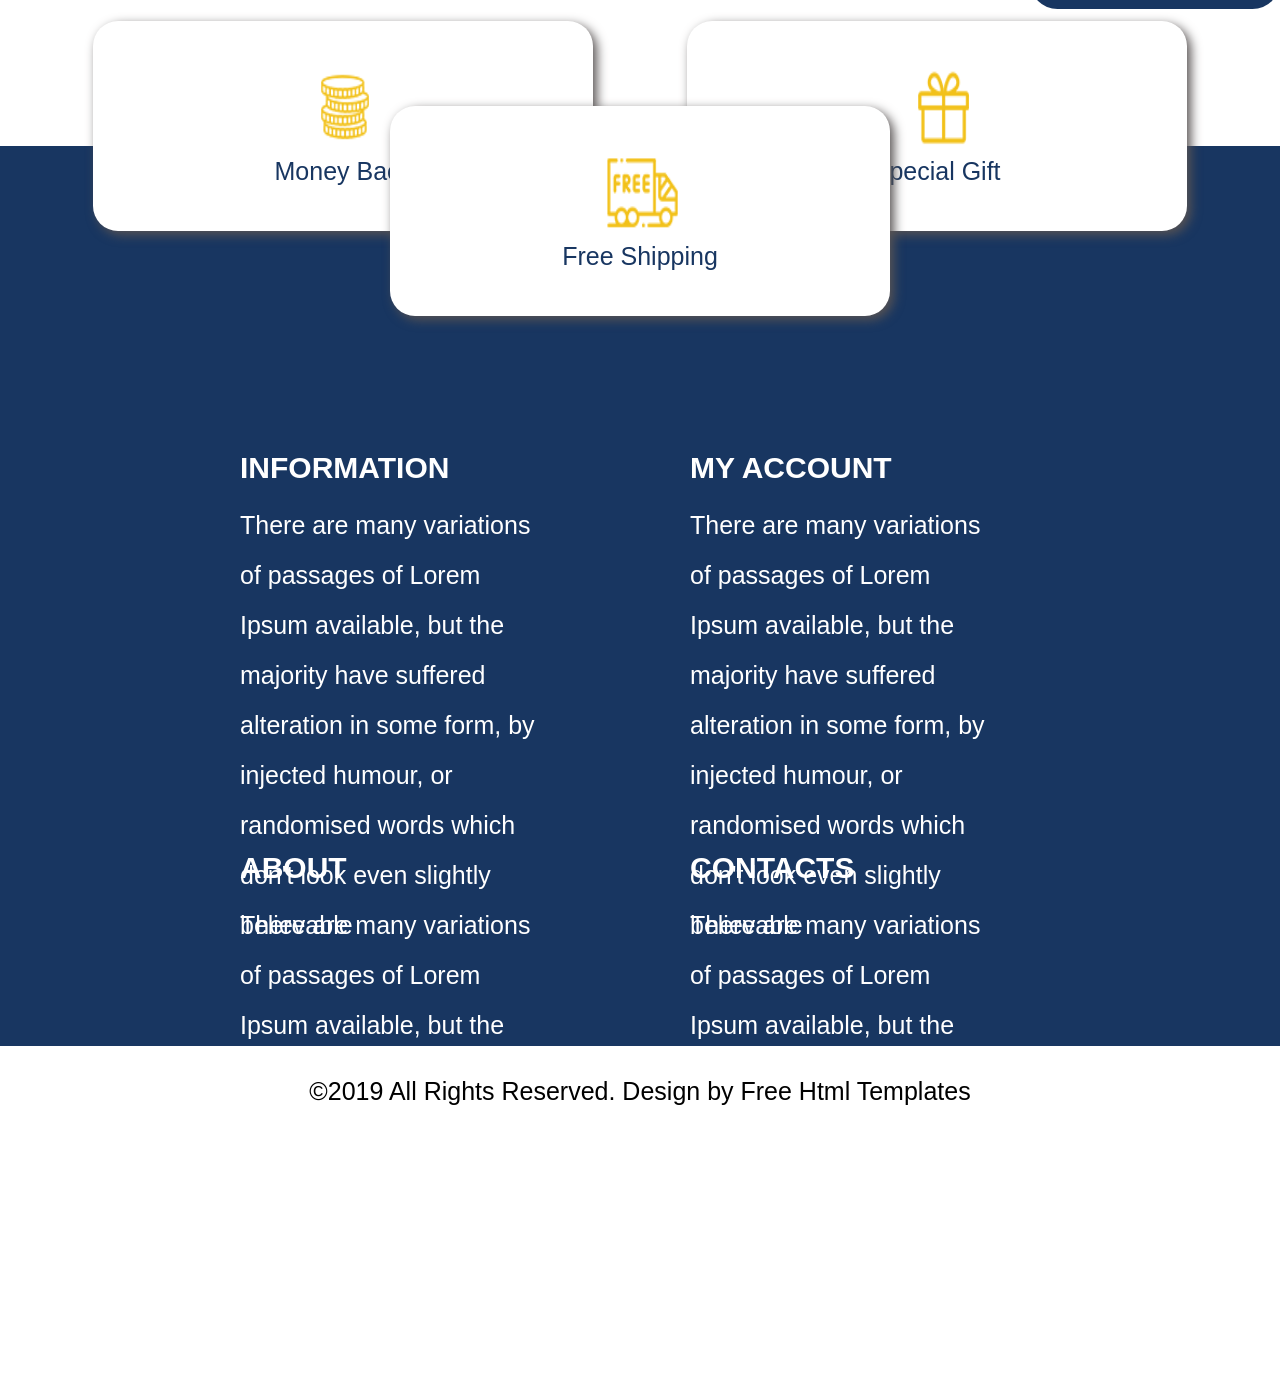
==== commit c7abba78: "repositorio iniciado" ====
--- a/index.html
+++ b/index.html
@@ -22,7 +22,7 @@
                 <li><img src="favicons/facebook.png" alt="Ícone Facebook" class="icone central1"></li>
                 <li><img src="favicons/twitter.png" alt="Ícone Twitter" class="icone central2"></li>
                 <li><img src="favicons/linkedin.png" alt="Ícone linkedin" class="icone central3"></li>
-                <li><img src="favicons/facebook.png" alt="Ícone Instagram" Class="icone central4"></li>
+                <li><img src="favicons/insta.png" alt="Ícone Instagram" Class="icone central4"></li>
             </ul>
 
             <form>
--- a/romofyi.css
+++ b/romofyi.css
@@ -50,7 +50,7 @@
 
 .icones_topo_centro {
     display: flex;
-    width: 200px;
+    width: 250px;
     height: 50px;
     margin-left: 100px;
     justify-content: center;
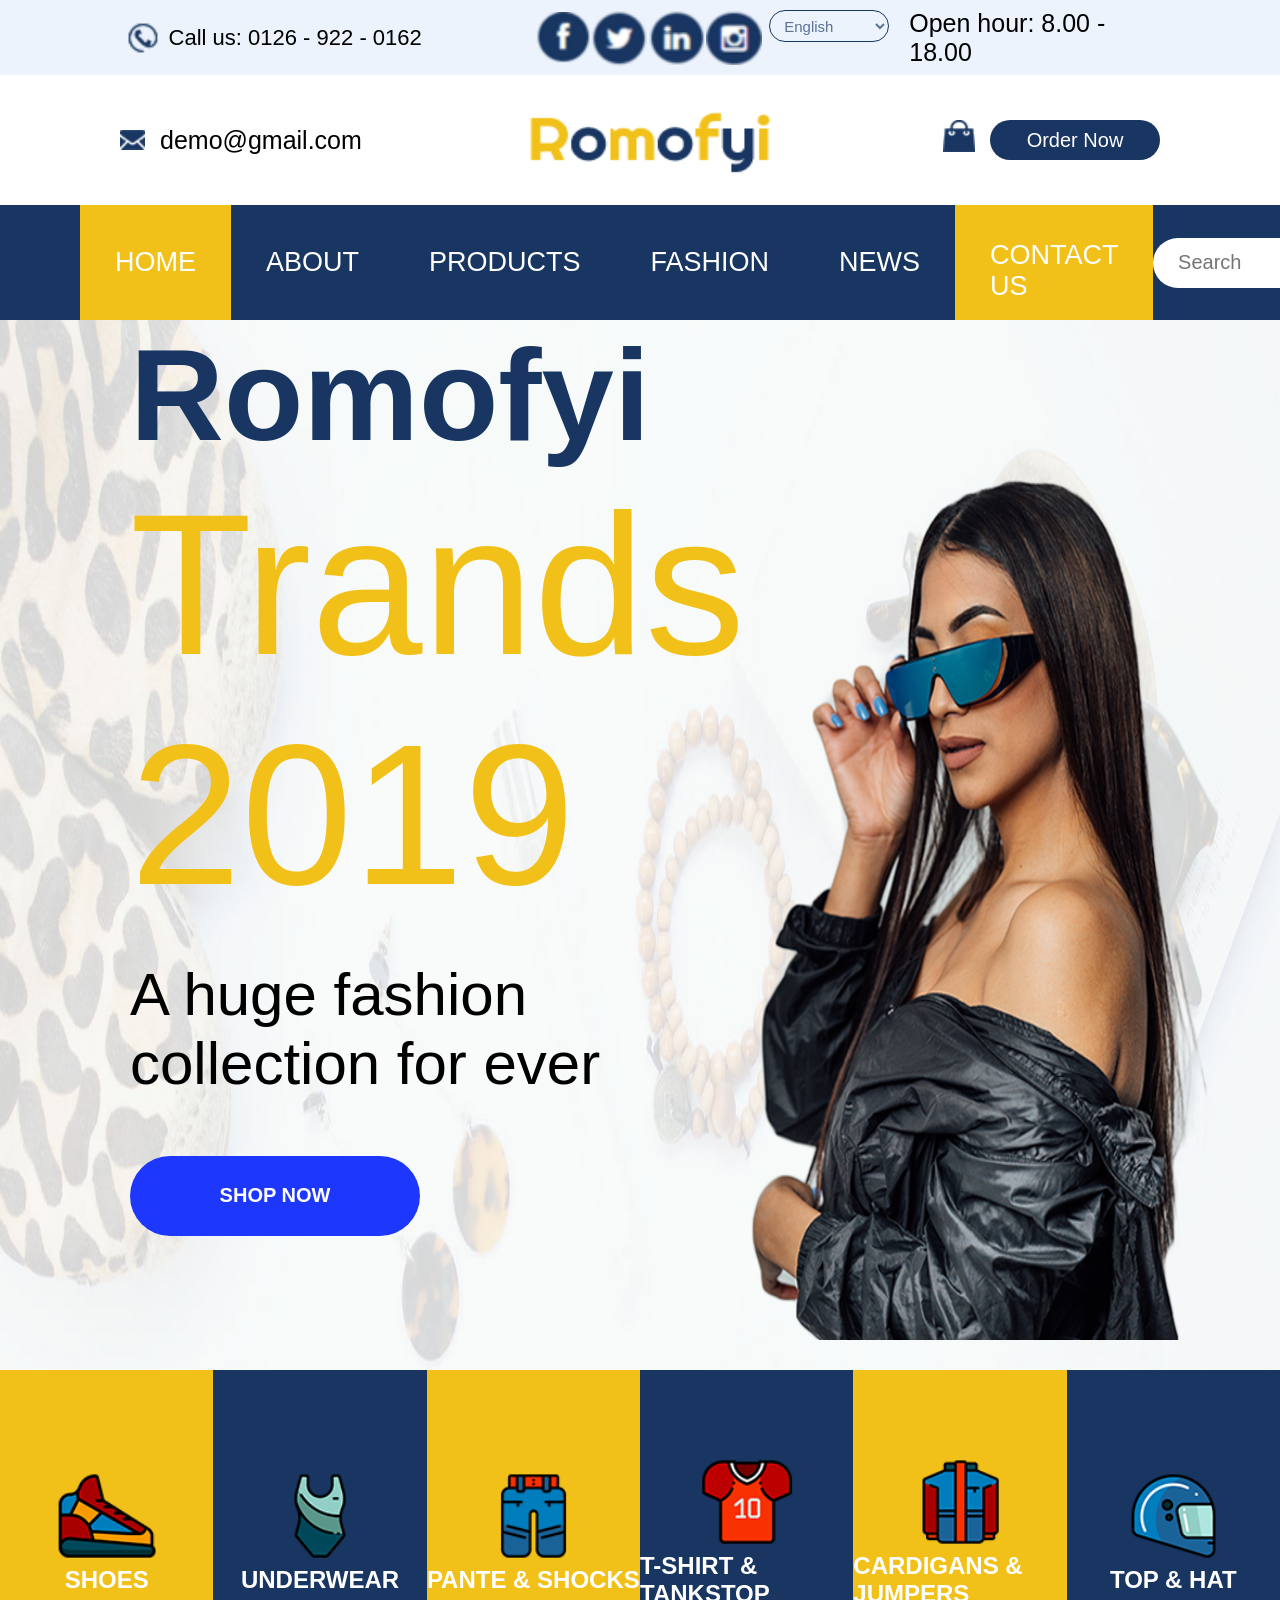
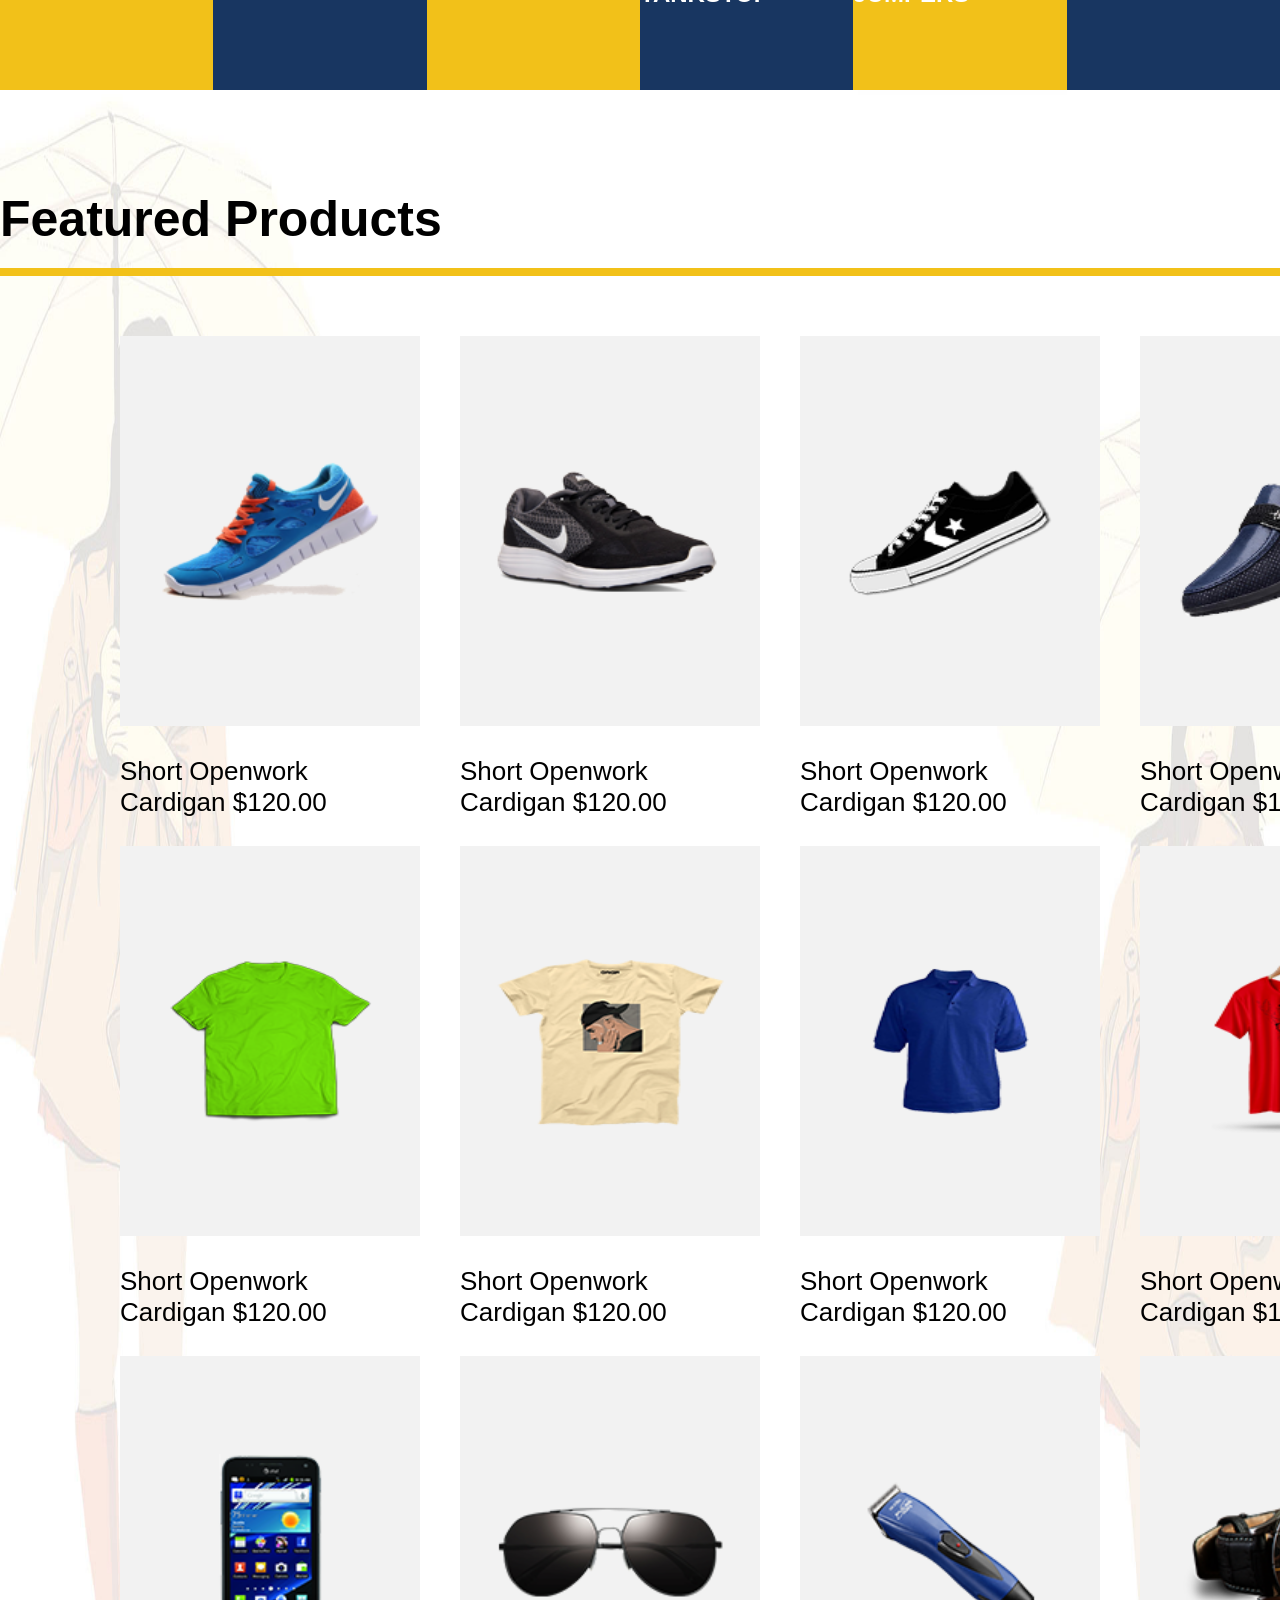
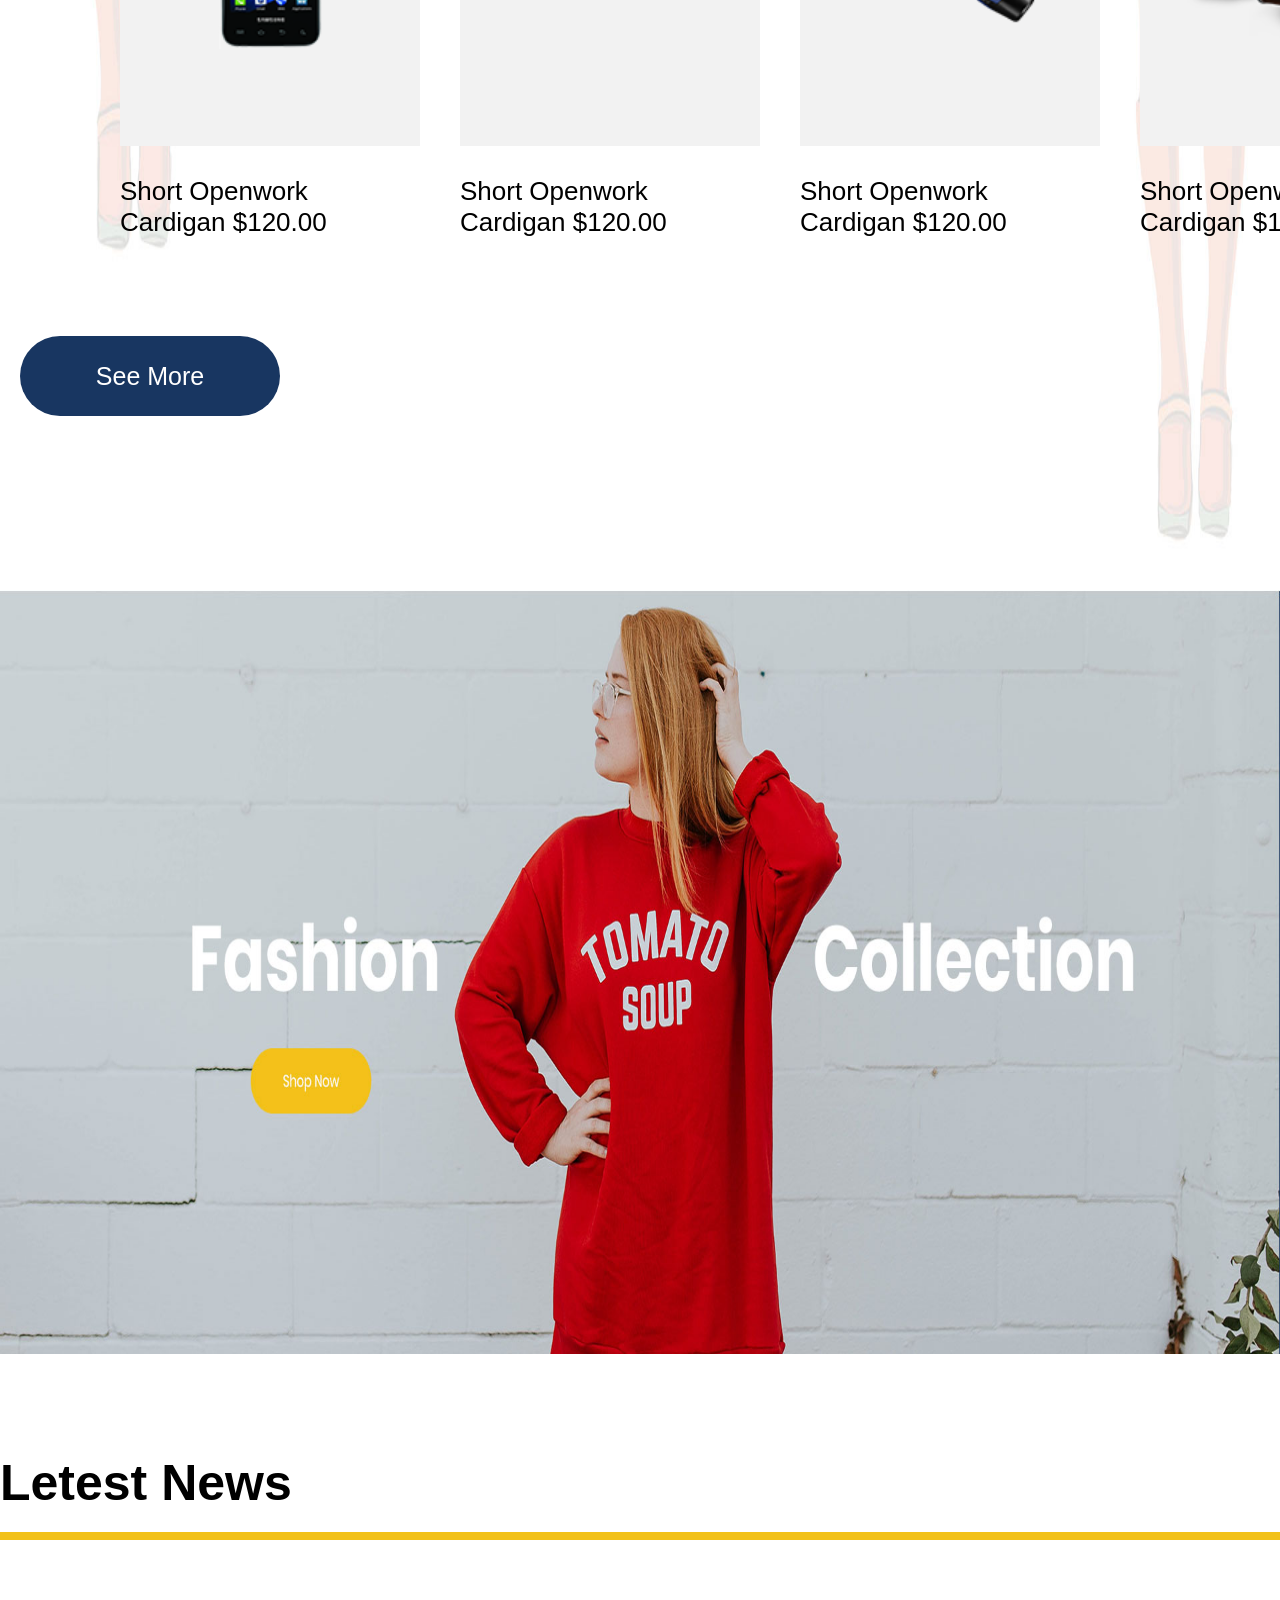
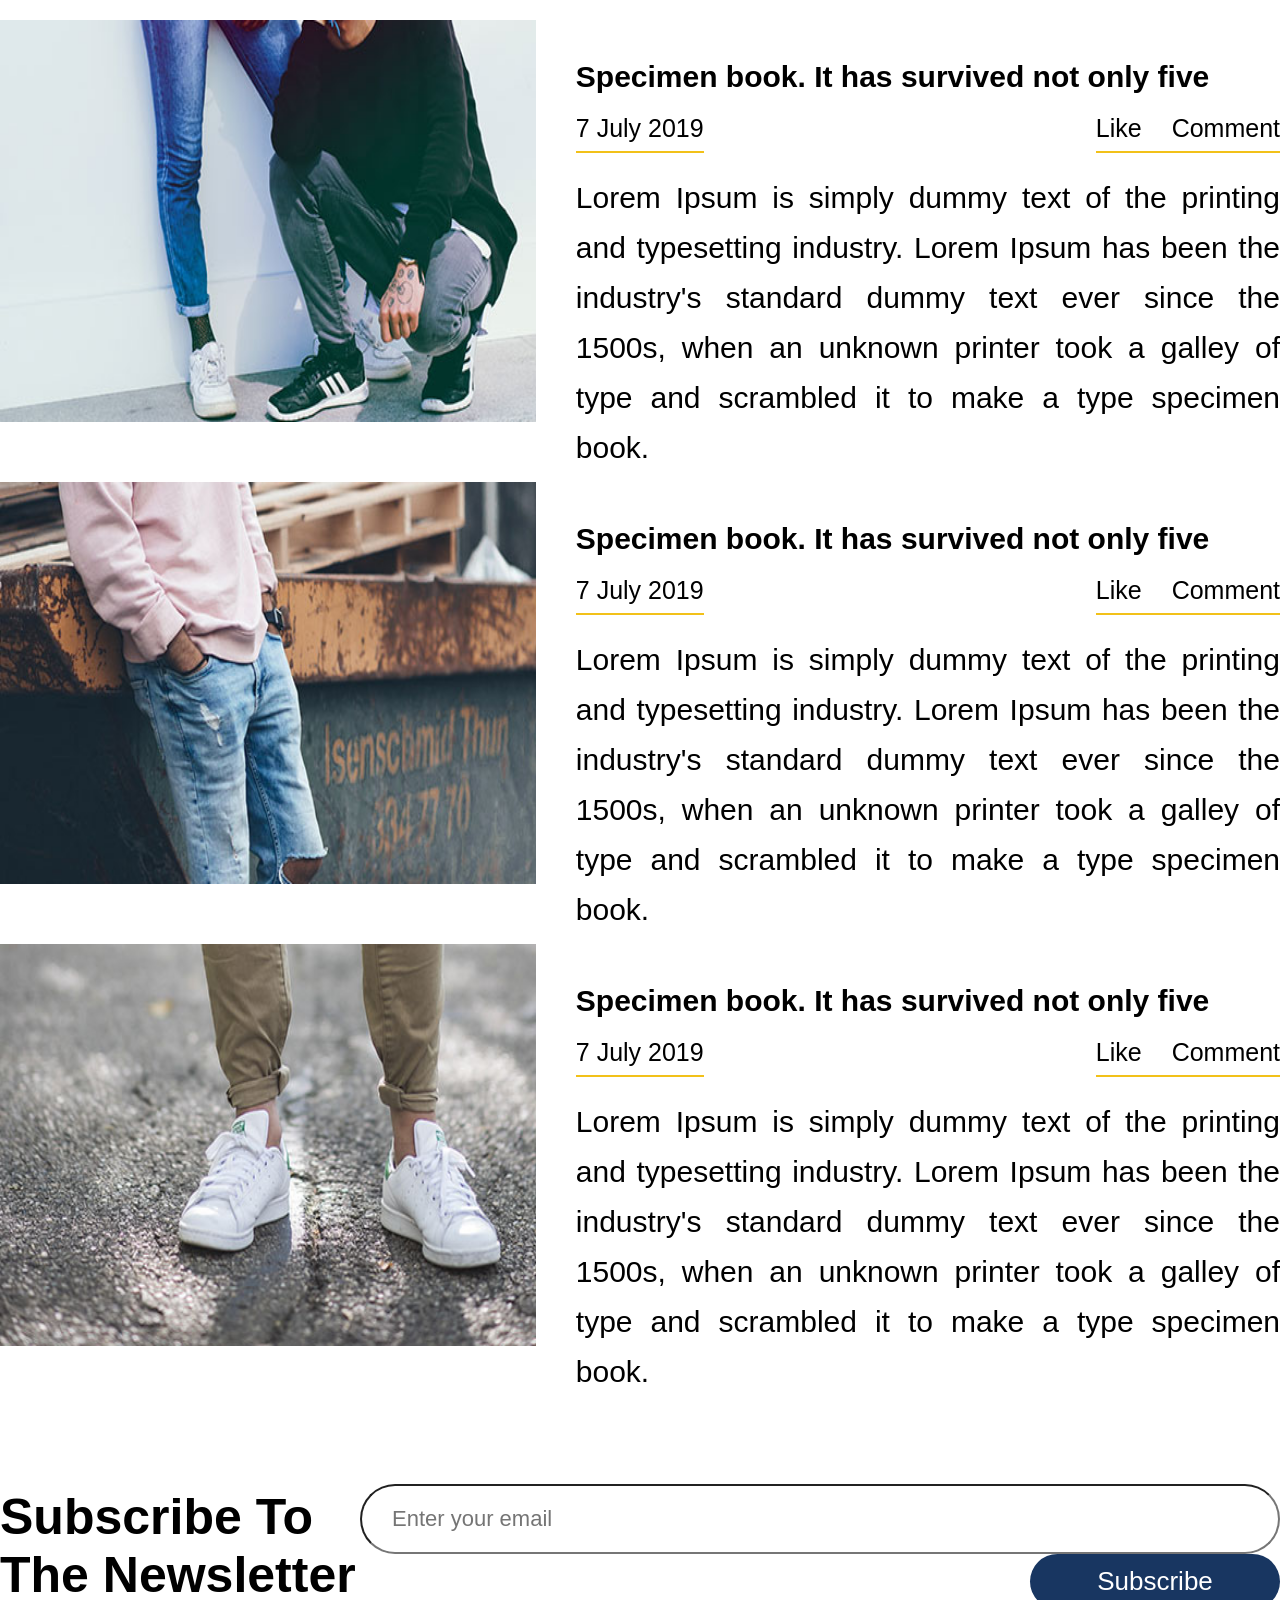
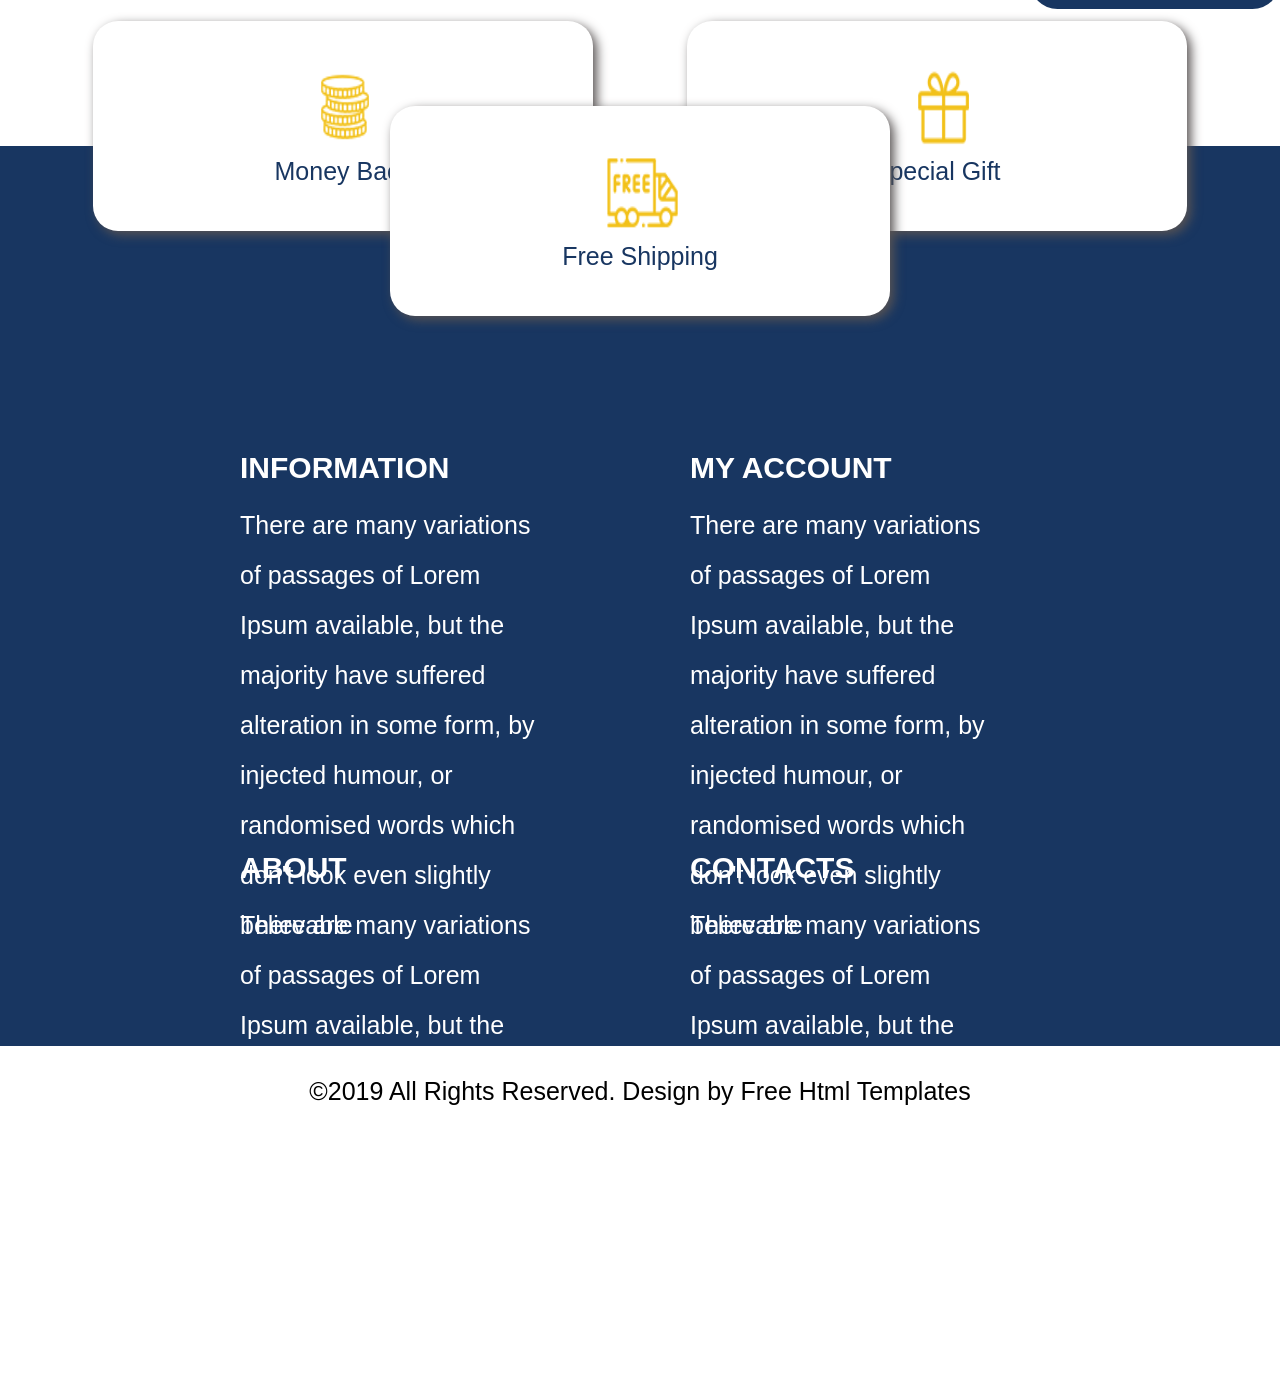
==== commit e0793066: "repositorio iniciado" ====
--- a/index.html
+++ b/index.html
@@ -19,10 +19,10 @@
             </ul>
 
             <ul class="icones_topo_centro">
-                <li><img src="favicons/facebook.png" alt="Ícone Facebook" class="icone central1"></li>
-                <li><img src="favicons/twitter.png" alt="Ícone Twitter" class="icone central2"></li>
-                <li><img src="favicons/linkedin.png" alt="Ícone linkedin" class="icone central3"></li>
-                <li><img src="favicons/insta.png" alt="Ícone Instagram" Class="icone central4"></li>
+                <li><a href="https://web.facebook.com/?_rdc=1&_rdr"><img src="favicons/facebook.png" alt="Ícone Facebook" class="icone central1"></a></li>
+                <li><a href="https://x.com/"><img src="favicons/twitter.png" alt="Ícone Twitter" class="icone central2"></a></li>
+                <li><a href="https://br.linkedin.com/"><img src="favicons/linkedin.png" alt="Ícone linkedin" class="icone central3"></a></li>
+                <li> <a href="https://www.instagram.com/"><img src="favicons/insta.png" alt="Ícone Instagram" Class="icone central4"></a></li>
             </ul>
 
             <form>
--- a/romofyi.css
+++ b/romofyi.css
@@ -70,11 +70,13 @@
 .central3 {
     width: 58px;
     height: 60px;
+    padding-right: 1px;
 }
 
 .central4 {
-    width: 55px;
-    height: 54px;
+    width: 56px;
+    height: 60px;
+    padding-bottom: 3px;
 }
 
 #call {
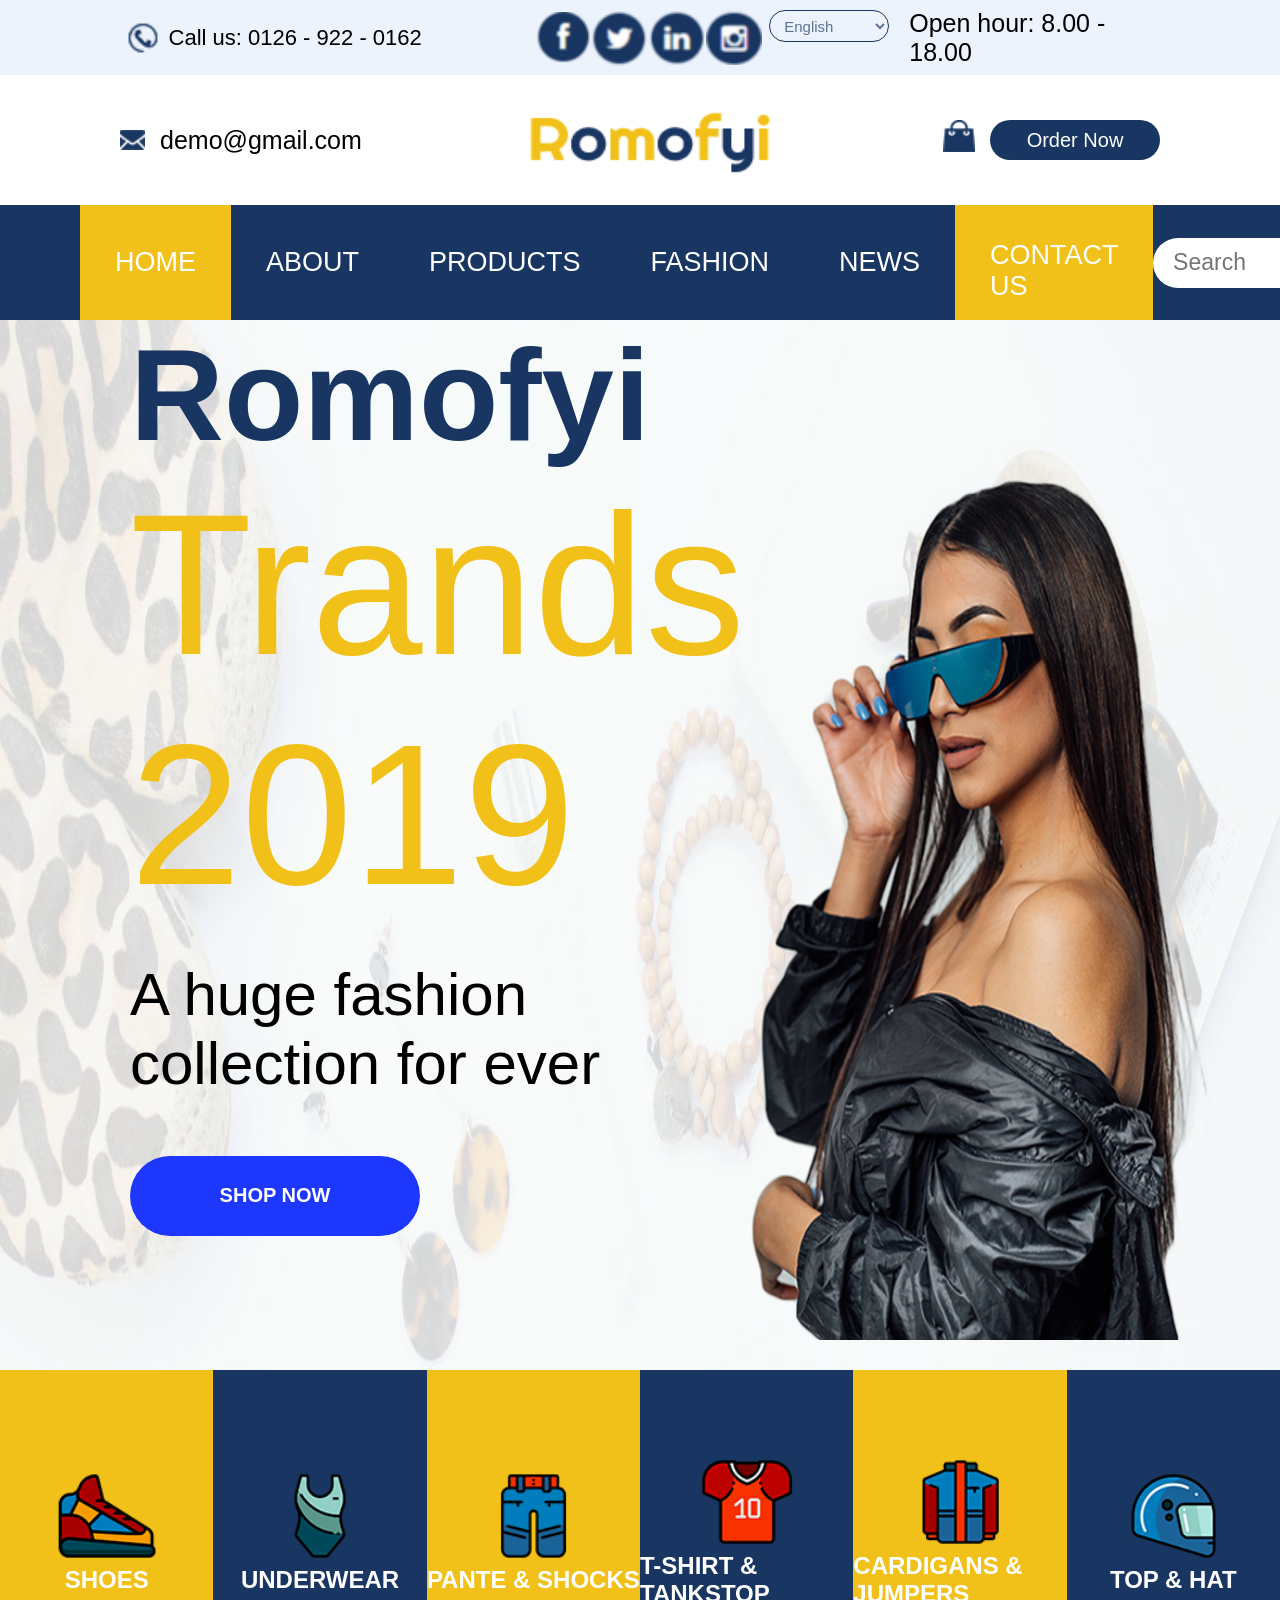
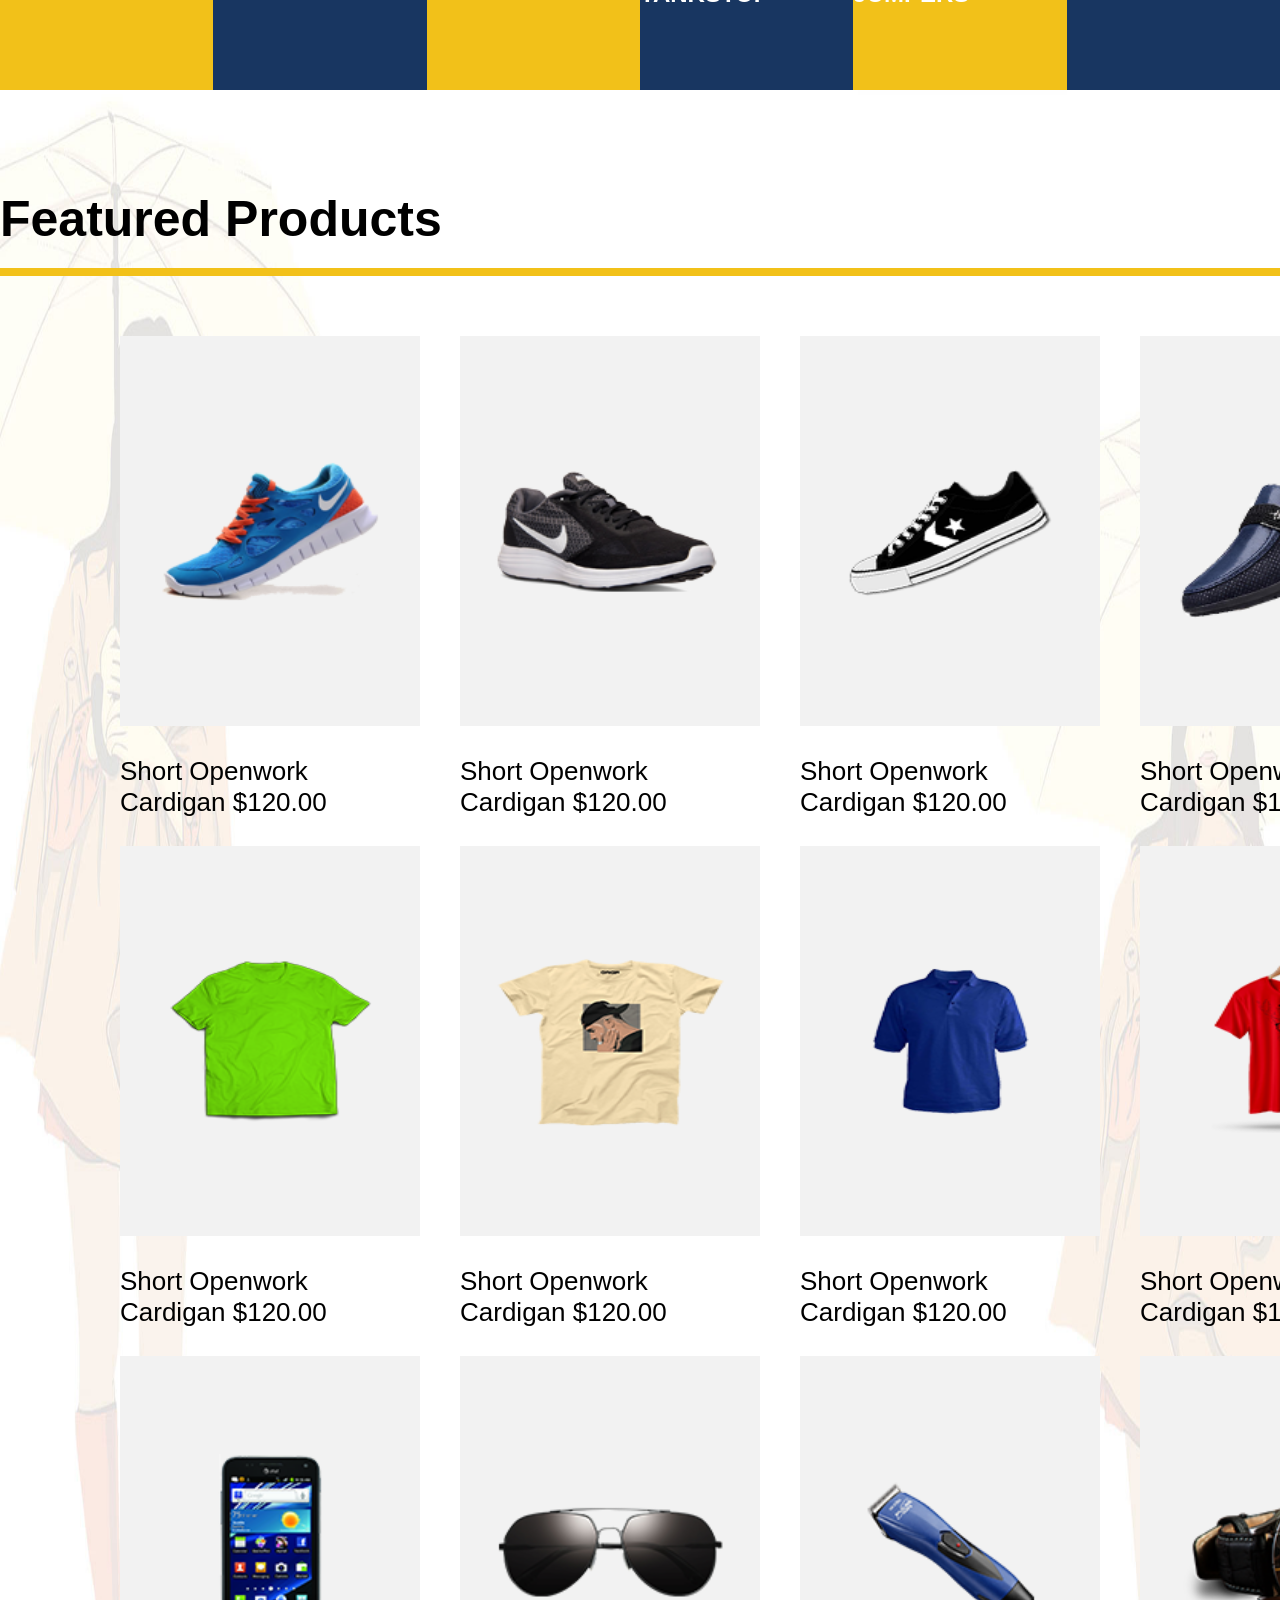
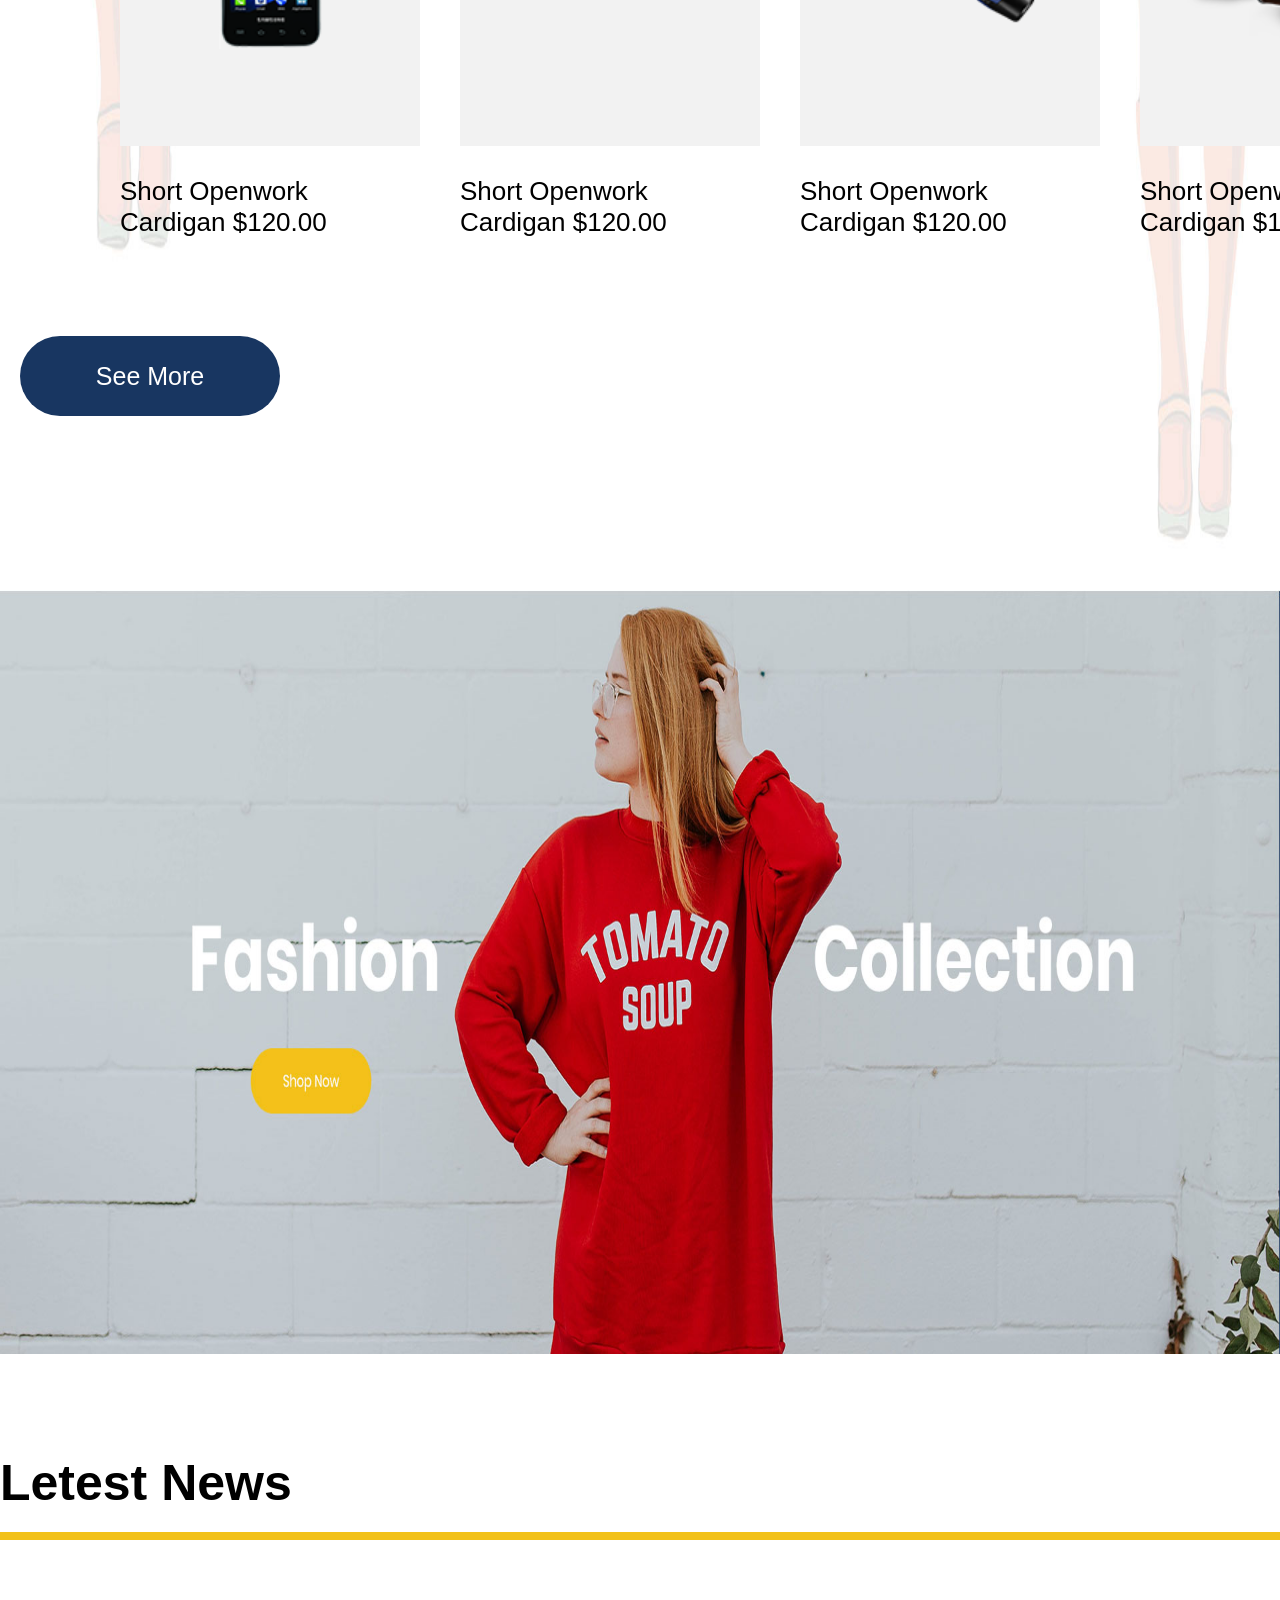
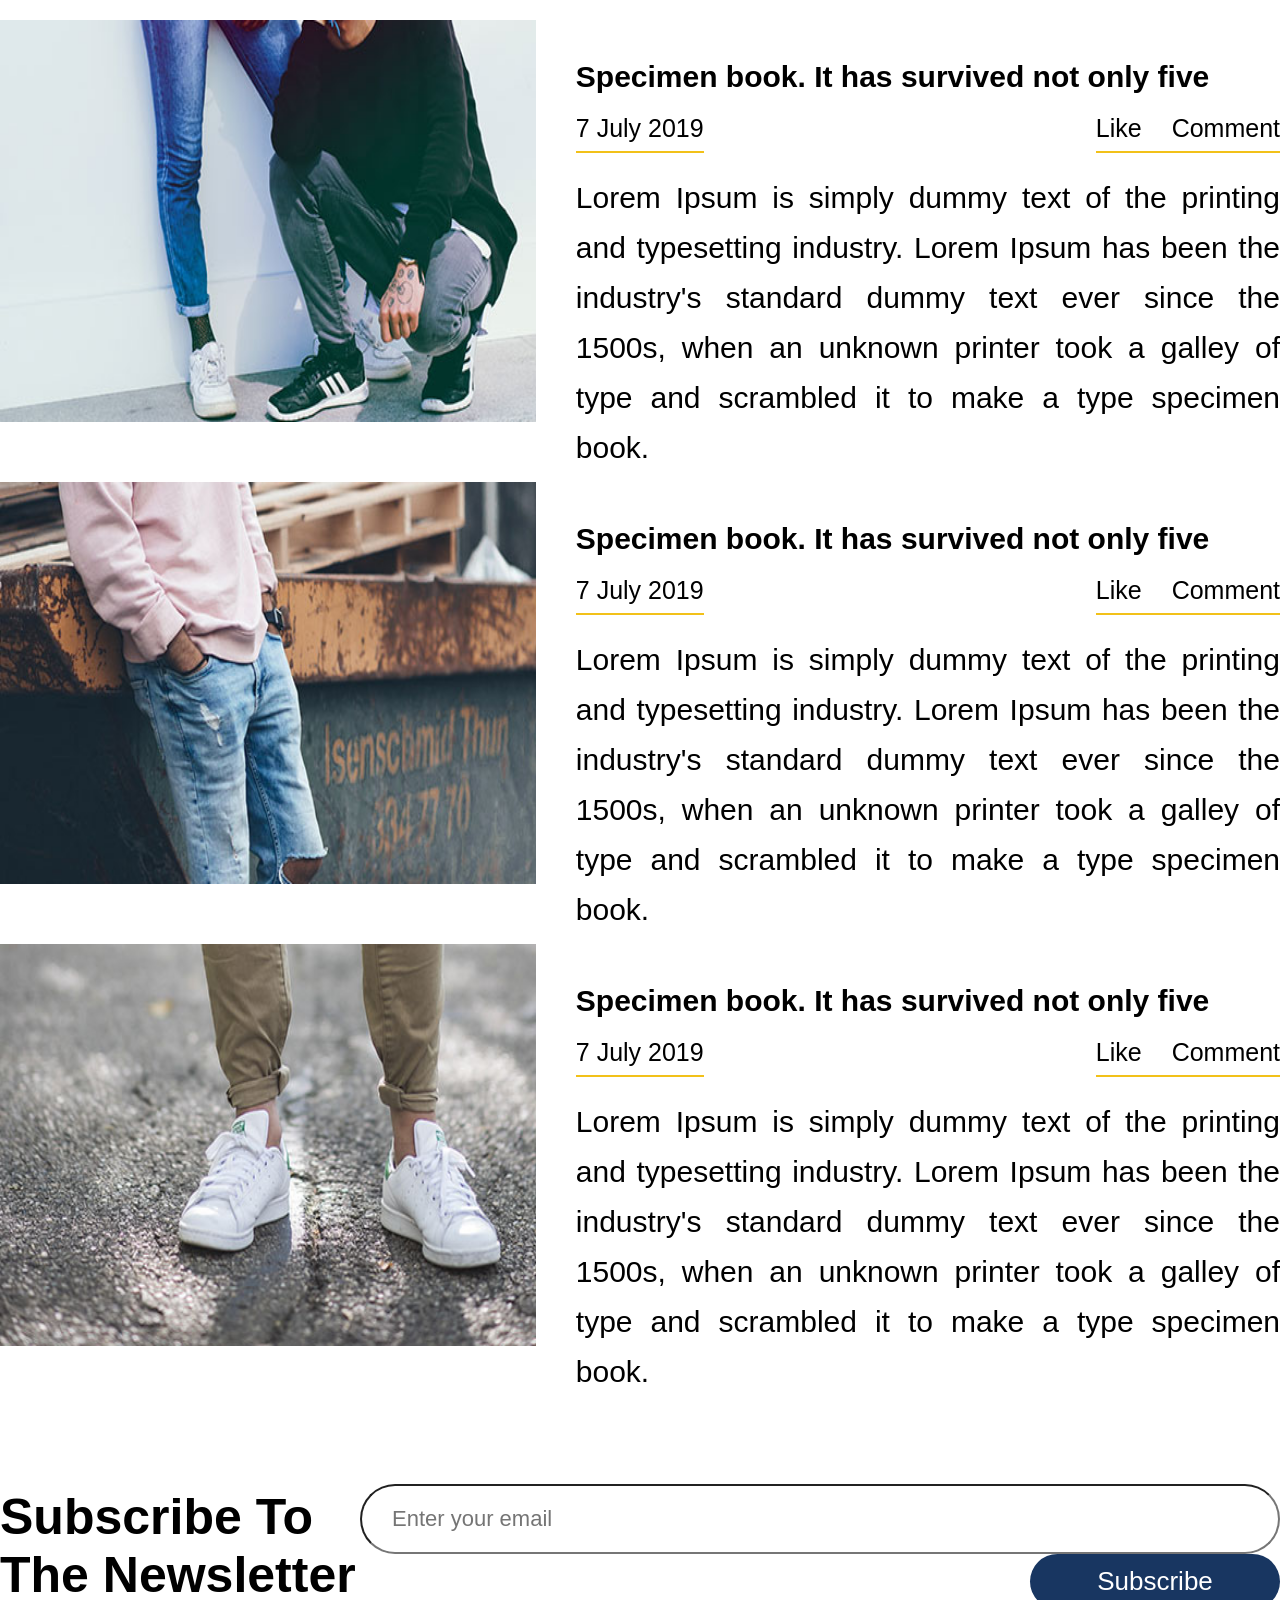
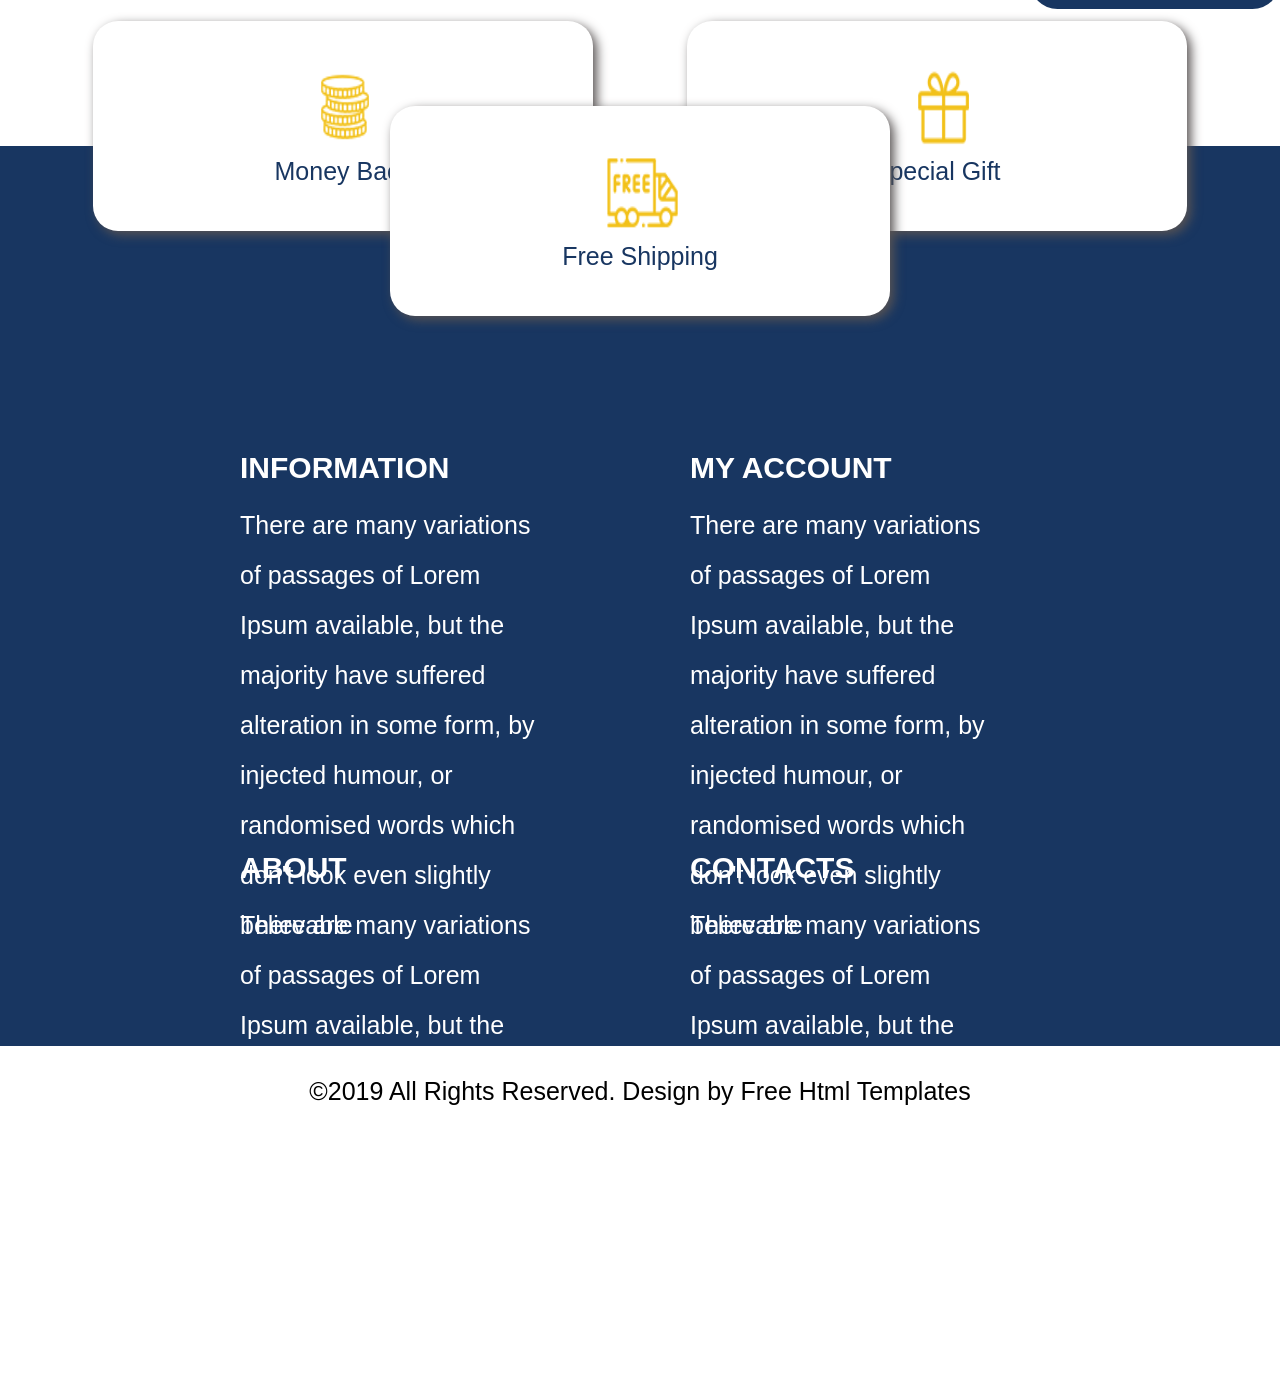
==== commit 7ed465c4: "repositorio iniciado" ====
--- a/index.html
+++ b/index.html
@@ -19,10 +19,10 @@
             </ul>
 
             <ul class="icones_topo_centro">
-                <li><a href="https://web.facebook.com/?_rdc=1&_rdr"><img src="favicons/facebook.png" alt="Ícone Facebook" class="icone central1"></a></li>
-                <li><a href="https://x.com/"><img src="favicons/twitter.png" alt="Ícone Twitter" class="icone central2"></a></li>
-                <li><a href="https://br.linkedin.com/"><img src="favicons/linkedin.png" alt="Ícone linkedin" class="icone central3"></a></li>
-                <li> <a href="https://www.instagram.com/"><img src="favicons/insta.png" alt="Ícone Instagram" Class="icone central4"></a></li>
+                <li><a href="https://web.facebook.com/?_rdc=1&_rdr" target="_blank"><img src="favicons/facebook.png" alt="Ícone Facebook" class="icone central1"></a></li>
+                <li><a href="https://x.com/" target="_blank"><img src="favicons/twitter.png" alt="Ícone Twitter" class="icone central2"></a></li>
+                <li><a href="https://br.linkedin.com/" target="_blank"><img src="favicons/linkedin.png" alt="Ícone linkedin" class="icone central3"></a></li>
+                <li><a href="https://www.instagram.com/" target="_blank"><img src="favicons/insta.png" alt="Ícone Instagram" Class="icone central4"></a></li>
             </ul>
 
             <form>
@@ -47,7 +47,7 @@
             </ul>
 
             <ul>
-                <li class="centro2"><img src="images/logo.png" alt="Logo Romofyi" id="logo"></li>
+                <li class="centro2"><a href="https://dev-vitor-oliveira.github.io/Loja-Romufyi/"><img src="images/logo.png" alt="Logo Romofyi" id="logo"></a></li>
             </ul>
 
             <ul class="linha2">
@@ -58,9 +58,7 @@
     </div>
 
     <div class="container3">
-
         <nav>
-
             <ul class="linha3">
                 <li class="yellow barra">HOME</li>
                 <li class="barra">ABOUT</li>
@@ -69,11 +67,12 @@
                 <li class="barra">NEWS</li>
                 <li class="yellow barra">CONTACT US</li>
             </ul>
-
         </nav>
-
-        <input type="search" id="pesquisa" placeholder="Search">
-
+    
+        <div class="search-container">
+            <span class="icon"><img src="favicons/lupa.png" alt="simbolo_lupa"></span>
+            <input type="search" id="pesquisa" placeholder="Search">
+        </div>
     </div>
 
     <div class="container4">
--- a/romofyi.css
+++ b/romofyi.css
@@ -169,7 +169,6 @@
     background-color: #f2c119;
 }
 
-
 .barra {
     padding: 35px;
     align-items: center;
@@ -181,11 +180,23 @@
     border-style: none;
     width: 500px;
     height: 50px;
+    font-size: 23px;
+    padding-left: 20px;
+}
+
+.search-container {
+    position: relative;
     margin-right: 120px;
+}
+
+.search-container .icon {
+    position: absolute;
+    left: 450px;
+    top: 50%;
+    transform: translateY(-50%);
     font-size: 20px;
-    padding-left: 25px;
-}
-
+    color: #888;
+}
 .container4 {
     background-image: url(images/banner.jpg);
     background-repeat: no-repeat;
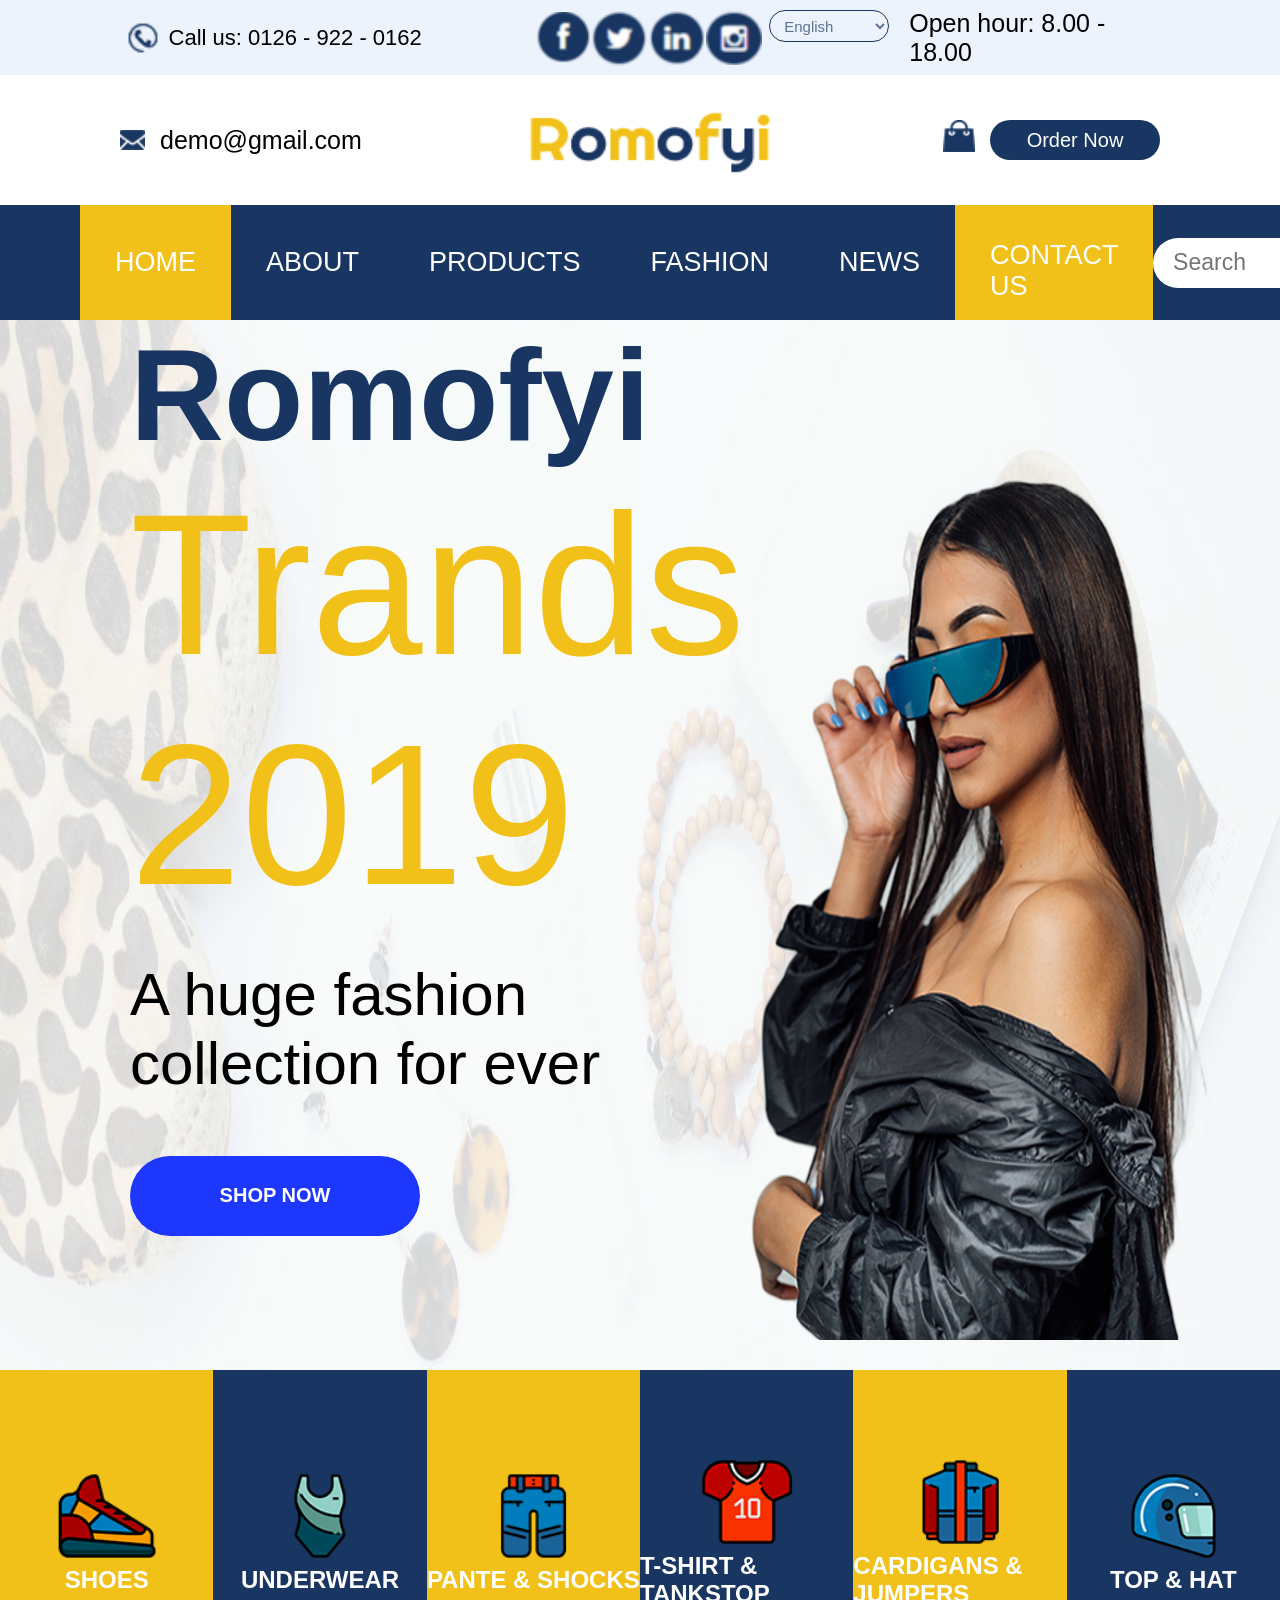
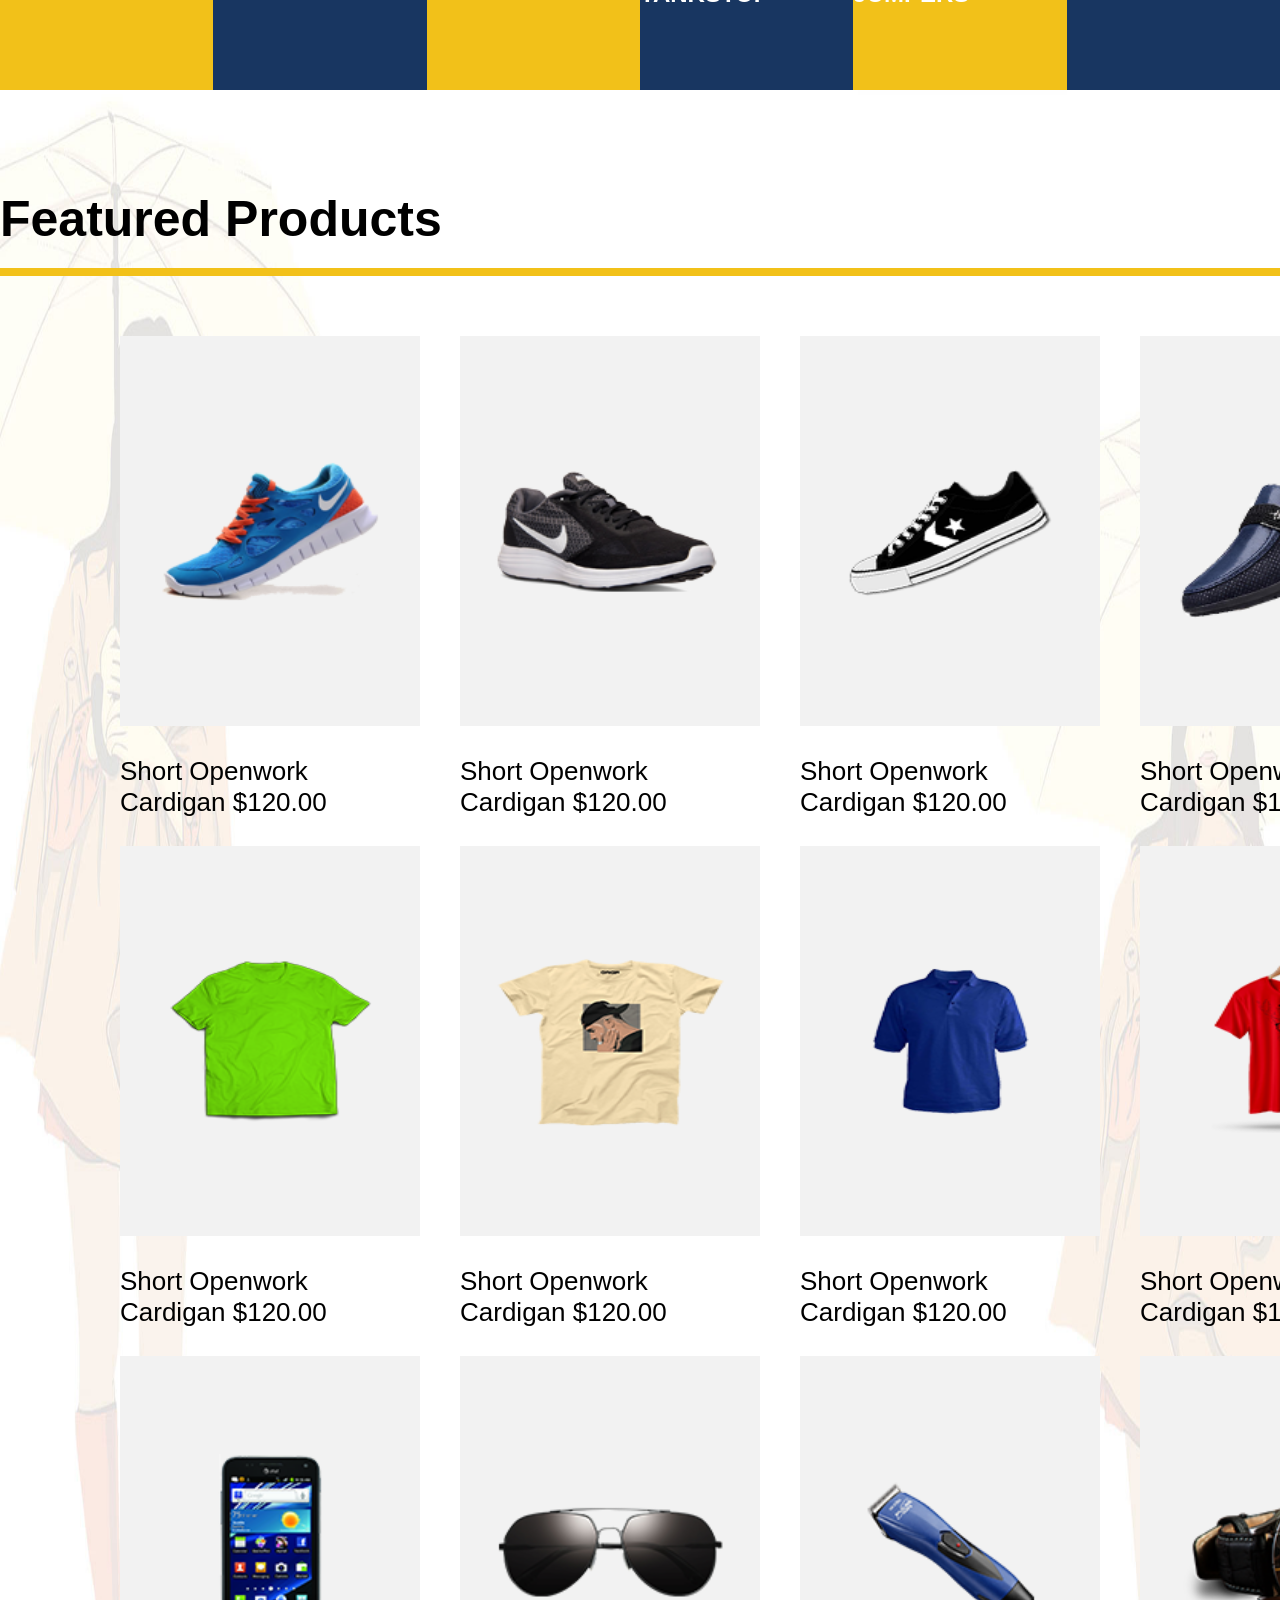
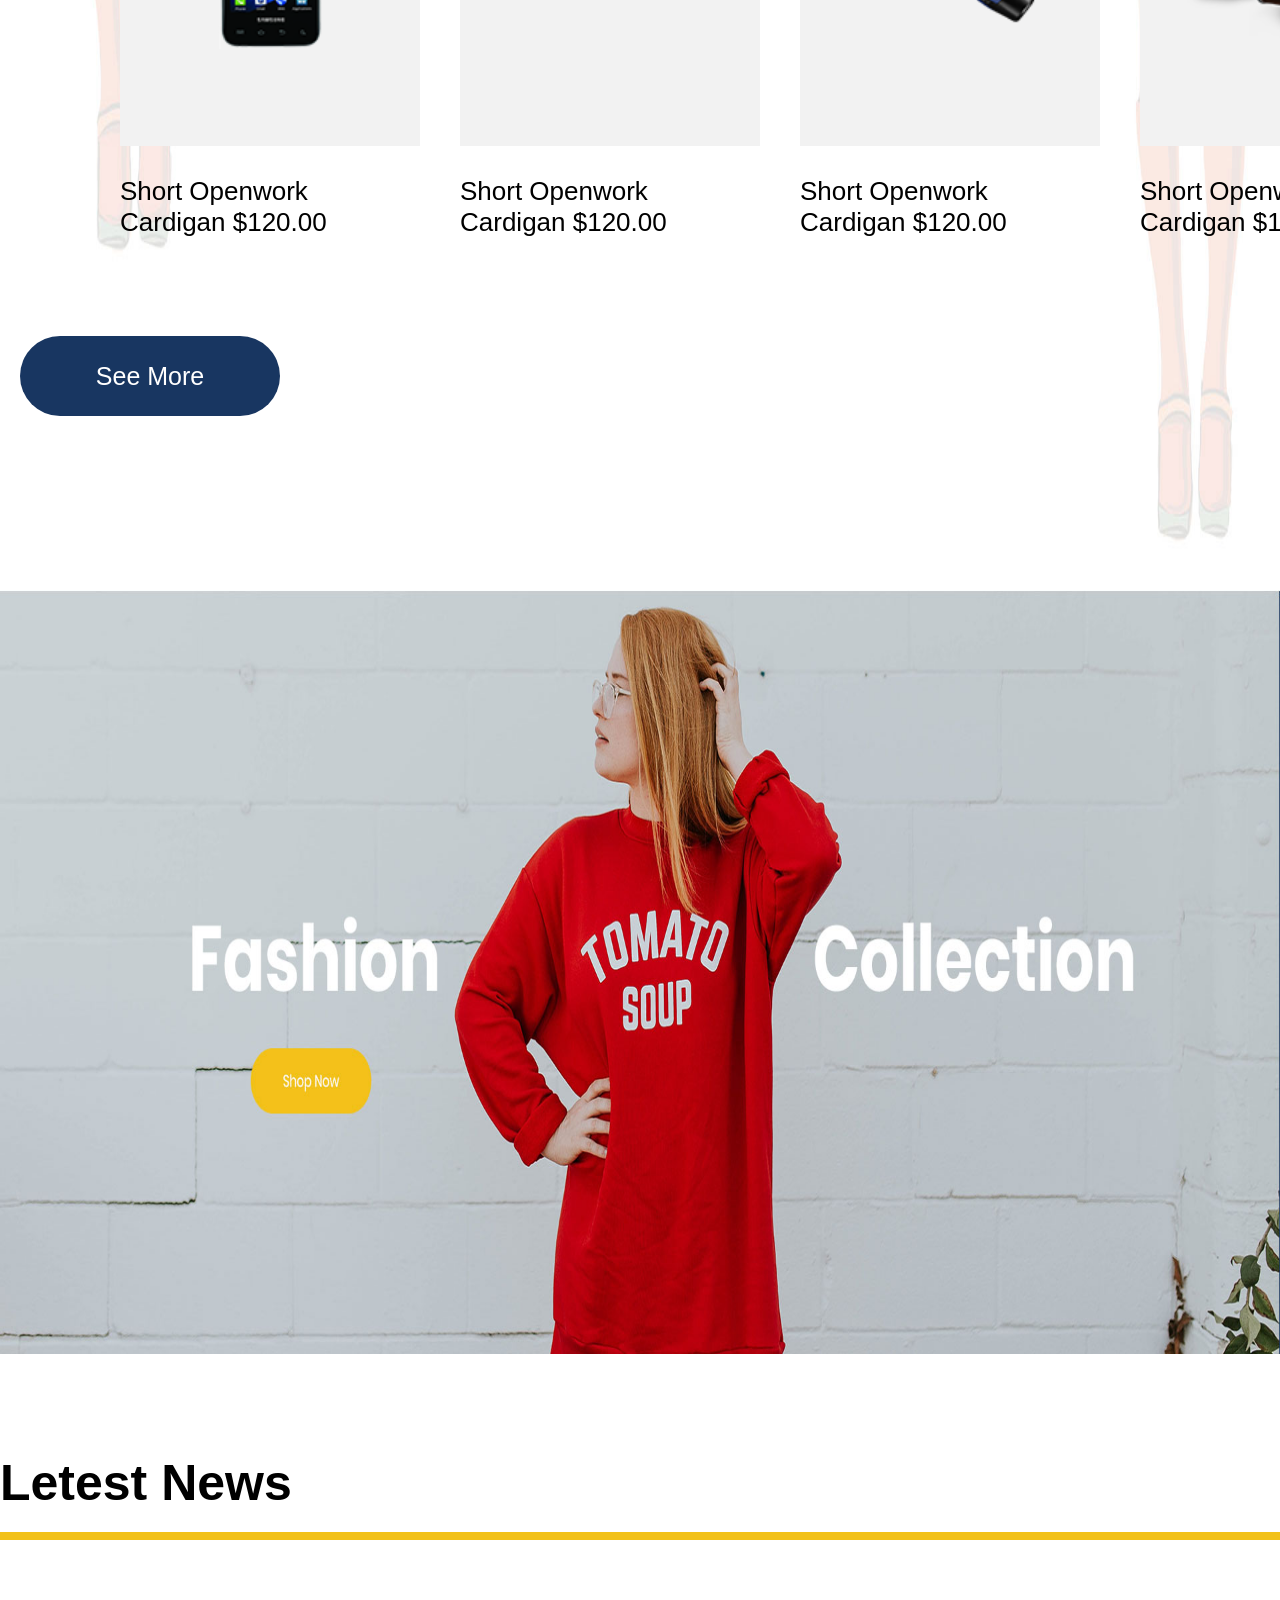
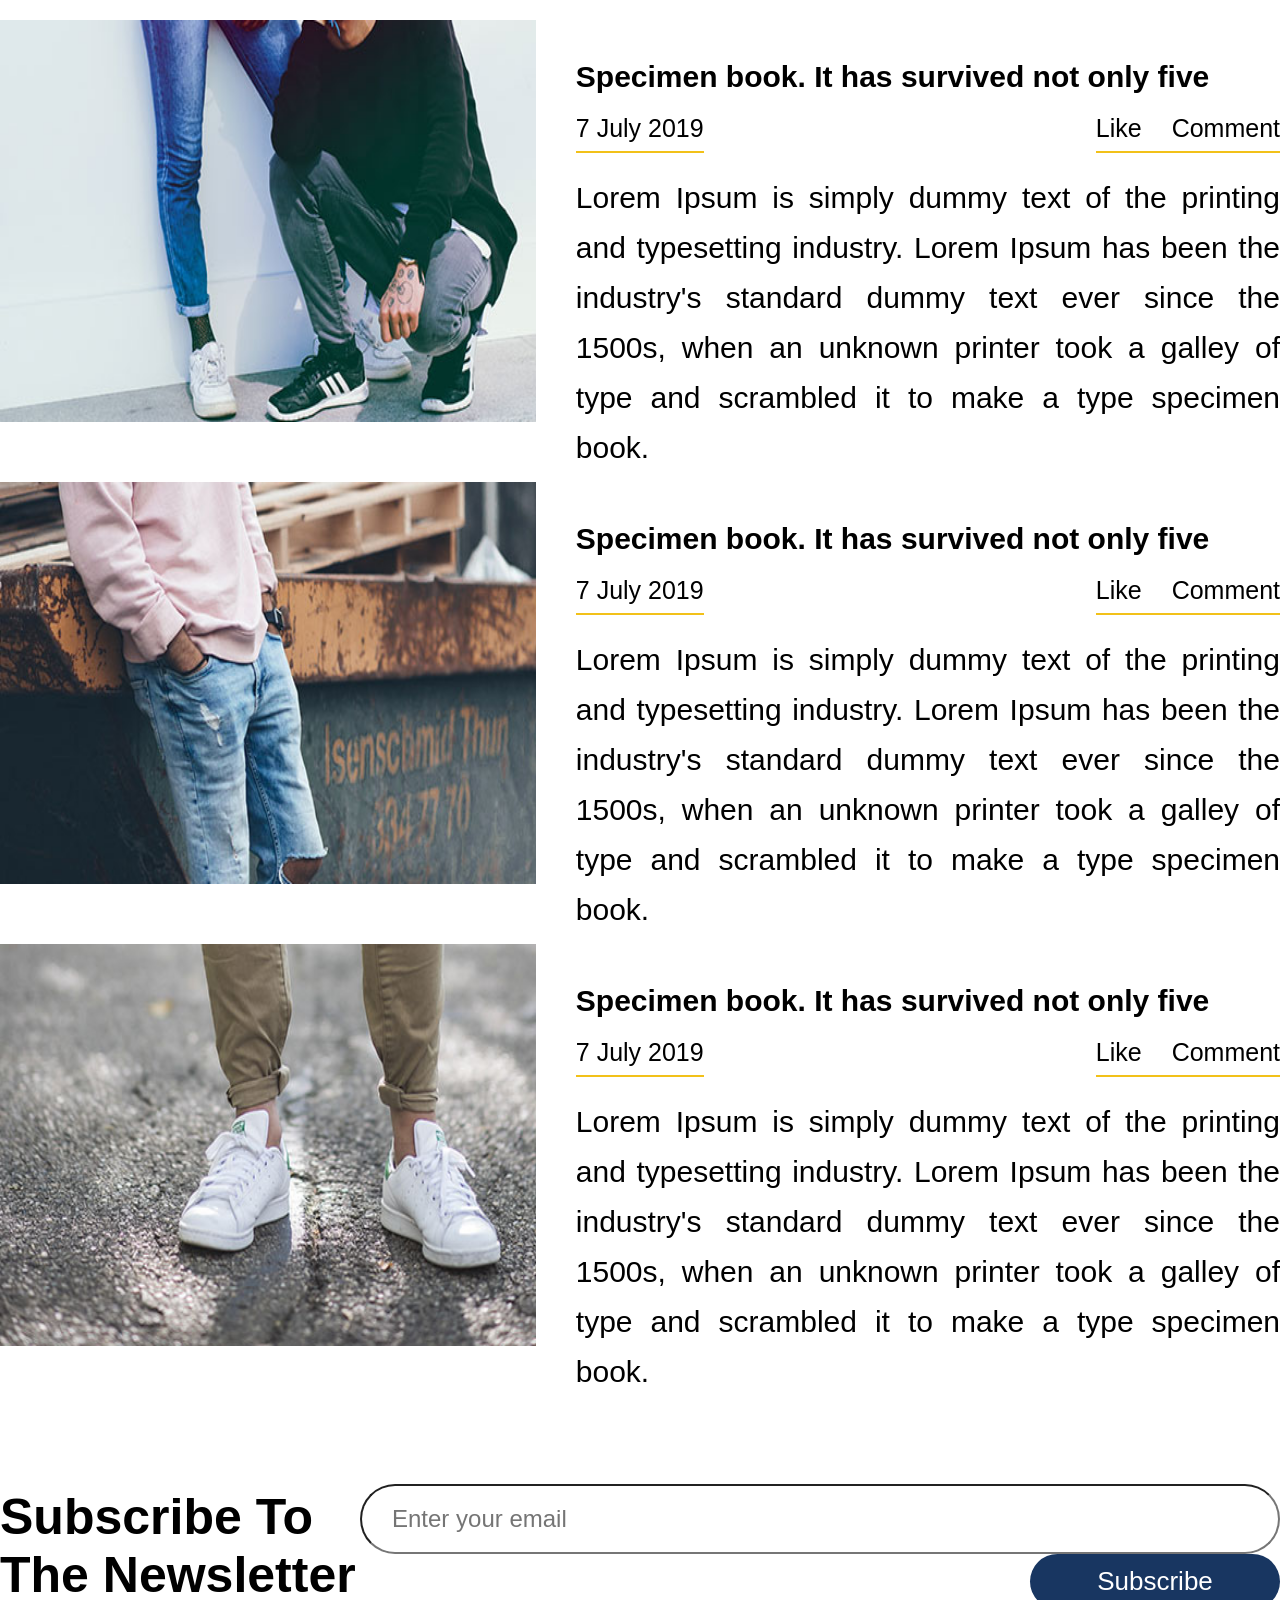
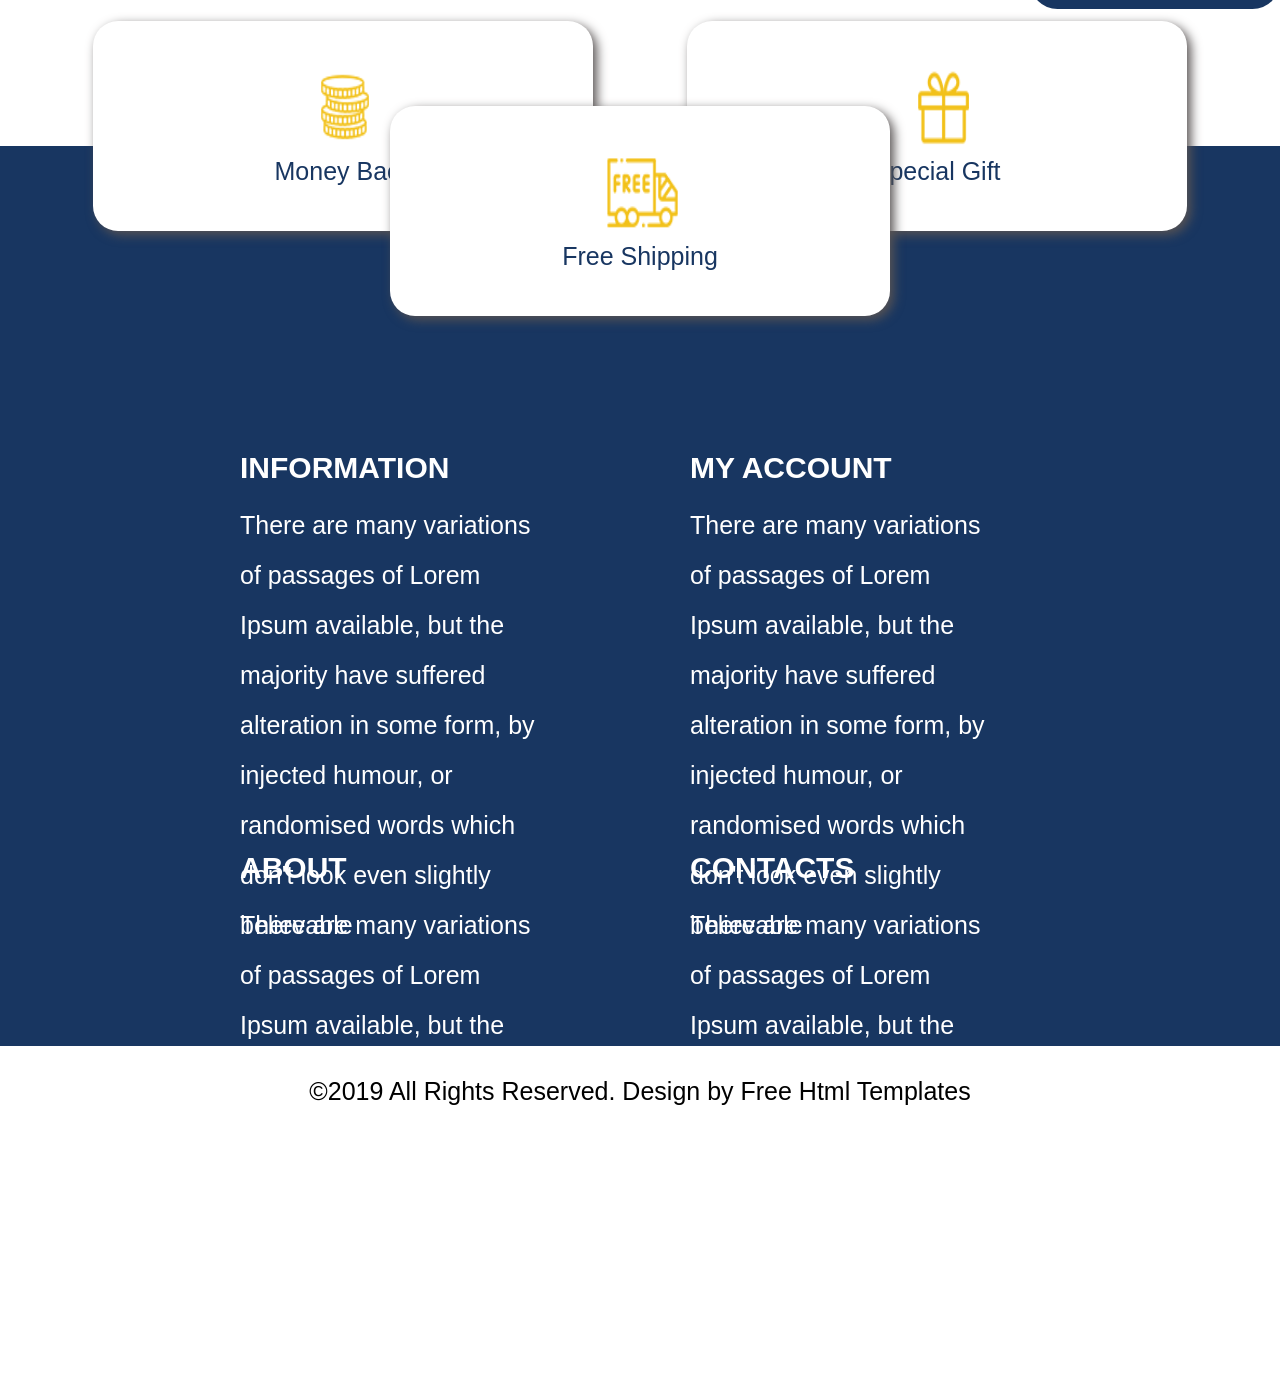
==== commit 94808a3b: "repositorio adicionado" ====
--- a/index.html
+++ b/index.html
@@ -47,7 +47,7 @@
             </ul>
 
             <ul>
-                <li class="centro2"><a href="https://dev-vitor-oliveira.github.io/Loja-Romufyi/"><img src="images/logo.png" alt="Logo Romofyi" id="logo"></a></li>
+                <li class="centro2"><a href="https://dev-vitor-oliveira.github.io/Loja-Romufyi/" target="_blank"><img src="images/logo.png" alt="Logo Romofyi" id="logo"></a></li>
             </ul>
 
             <ul class="linha2">
@@ -348,7 +348,7 @@
                 <p class="subscribe">Subscribe To The Newsletter</p>
                 <form action="">
                     <div class="boxemail">
-                        <input type="email" id="gmail" placeholder="Enter your email" required>
+                        <input type="email" id="bar_mail" placeholder="Enter your email" required>
                         <button class="bsubscribe">Subscribe</button>
                 </form>
             </div>
--- a/romofyi.css
+++ b/romofyi.css
@@ -156,13 +156,14 @@
     color: #ffffff;
     font-size: 27px;
     max-width: 100%;
-    cursor: pointer;
+    
 }
 
 .linha3 {
     display: flex;
     margin-left: 80px;
     height: 115px;
+    cursor: pointer;
 }
 
 .yellow {
@@ -173,6 +174,7 @@
     padding: 35px;
     align-items: center;
     align-content: center;
+    cursor: pointer;
 }
 
 #pesquisa {
@@ -182,20 +184,21 @@
     height: 50px;
     font-size: 23px;
     padding-left: 20px;
+    cursor: pointer;
 }
 
 .search-container {
     position: relative;
     margin-right: 120px;
+    display: flex;
+    align-items: center;
 }
 
 .search-container .icon {
     position: absolute;
     left: 450px;
-    top: 50%;
-    transform: translateY(-50%);
-    font-size: 20px;
-    color: #888;
+    padding-top: 1px;
+    cursor: pointer;
 }
 .container4 {
     background-image: url(images/banner.jpg);
@@ -567,11 +570,11 @@
     font-size: 50px;
 }
 
-#gmail {
+#bar_mail{
     width: 920px;
     height: 70px;
     border-radius: 40px;
-    font-size: 22px;
+    font-size: 24px;
     padding-left: 30px;
 }
 
